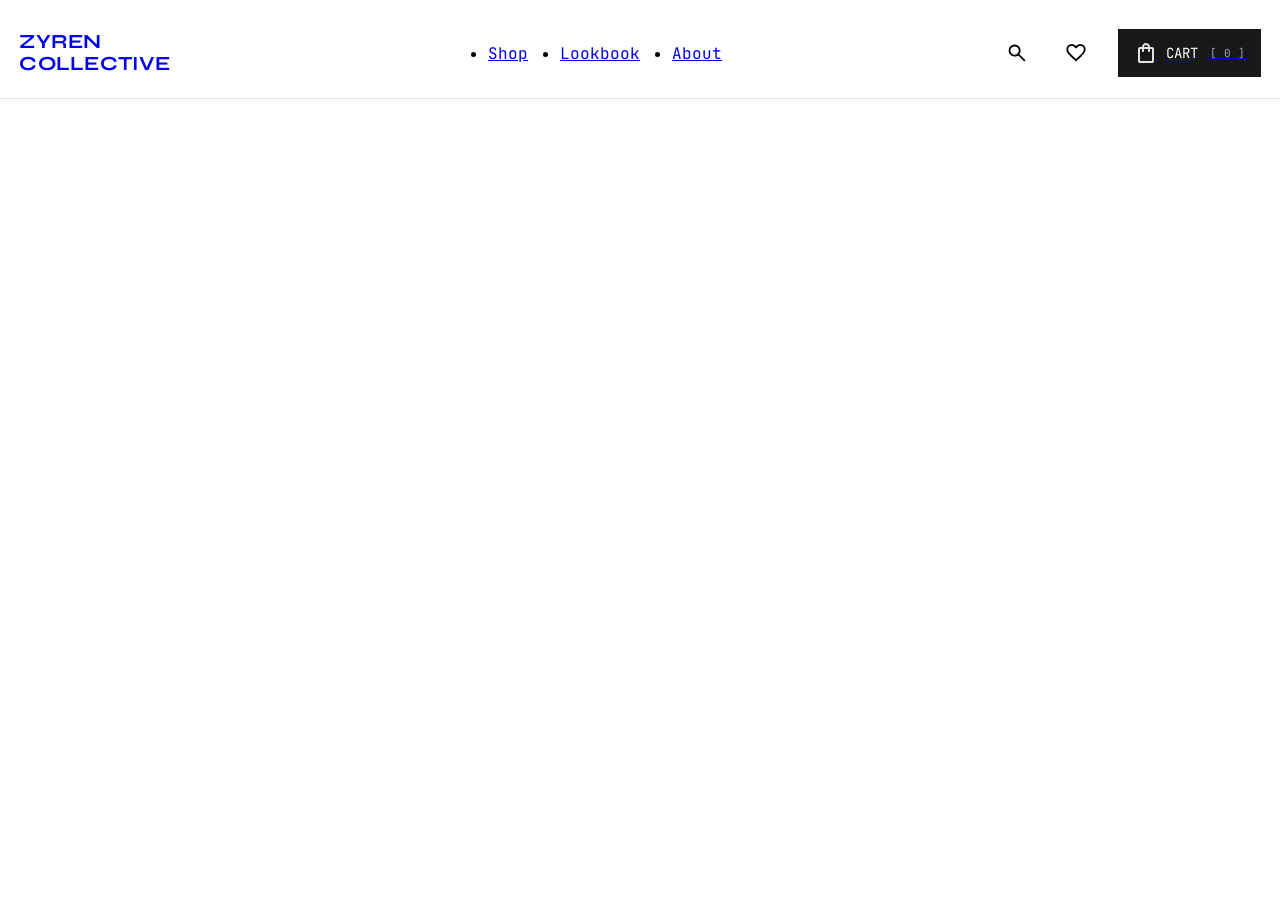
==== cart.html @ e60103a6 "refactor: reorganize JavaScript files" ====
<!DOCTYPE html>
<html lang="en">
<head>
    <meta charset="UTF-8">
    <meta name="viewport" content="width=device-width, initial-scale=1.0">
    <meta name="author" content="Timothy korea">
    <meta name="description" content="Auren Collective is a modern fashion and lifestyle brand blending refined style with contemporary tech essentials. Discover curated pieces designed for everyday elegance.">

    <title>Zyren Collective | Modern Fashion & Accessories</title>

    <!--my favicon -->
    <link rel="icon" href="assets/images/auren-collective-favicon.png" type="image/png">

    <!-- my fonts -->
    <link rel="preconnect" href="https://fonts.googleapis.com">
    <link rel="preconnect" href="https://fonts.gstatic.com" crossorigin>
    <link href="https://fonts.googleapis.com/css2?family=DM+Sans:ital,opsz,wght@0,9..40,100..1000;1,9..40,100..1000&family=JetBrains+Mono:ital,wght@0,100..800;1,100..800&family=Syne:wght@400..800&display=swap" rel="stylesheet">

    <!-- css -->
    <link rel="stylesheet" href="css/base.css">
    <link rel="stylesheet" href="css/components.css">
    <link rel="stylesheet" href="css/layout.css">
    <link rel="stylesheet" href="css/pages.css">
    <link rel="stylesheet" href="css/animations.css">
    <link rel="stylesheet" href="css/media.css">

    <!-- script -->
    <script type="module" defer src="reusable-components/cart.js"></script>
</head>

<body>
    <header class="header-section">
        <div class="header-section__container">
            <div class="header-section__brand">
                <a href="index.html">
                    <span class="header-section__brand-link">Zyren</span>
                    <span class="header-section__brand-link-full">Zyren <br>Collective</span>
                </a>
            </div>

            <div class="header-section__primary-nav">
                <nav class="header-section__nav-links" aria-label="header primary navigation">
                    <ul class="header-section__nav-list">
                        <li class="header-section__nav-item">
                            <a class="header-section__nav-link" href="shop.html">Shop</a>
                        </li>
                        
                        <li class="header-section__nav-item">
                            <a class="header-section__nav-link" href="look-book.html">Lookbook</a>
                        </li>

                        <li class="header-section__nav-item">
                            <a class="header-section__nav-link" href="about.html">About</a>
                        </li>
                    </ul>
                </nav>
            </div>

            <div class="header-section__secondary-nav">
                <div class="header-section__nav-search">
                    <button class="header-section__search-icon js-search-icon" type="button" aria-label="open search">
                      <svg xmlns="http://www.w3.org/2000/svg" height="24px" viewBox="0 -960 960 960" width="24px" fill="currentColor" aria-hidden="true" cursor="pointer"><path d="M765-144 526-383q-30 22-65.79 34.5-35.79 12.5-76.18 12.5Q284-336 214-406t-70-170q0-100 70-170t170-70q100 0 170 70t70 170.03q0 40.39-12.5 76.18Q599-464 577-434l239 239-51 51ZM384-408q70 0 119-49t49-119q0-70-49-119t-119-49q-70 0-119 49t-49 119q0 70 49 119t119 49Z"/></svg>
                      <span class="header-section__tooltip">Search</span>
                    </button>
                </div>

                <a class="header-section__wishlist-link" href="wishlist.html" aria-label="view wishlist">
                    <svg xmlns="http://www.w3.org/2000/svg" aria-hidden="true" height="24px" viewBox="0 -960 960 960" width="24px" fill="currentColor"><path d="m480-144-50-45q-100-89-165-152.5t-102.5-113Q125-504 110.5-545T96-629q0-89 61-150t150-61q49 0 95 21t78 59q32-38 78-59t95-21q89 0 150 61t61 150q0 43-14 83t-51.5 89q-37.5 49-103 113.5T528-187l-48 43Zm0-97q93-83 153-141.5t95.5-102Q764-528 778-562t14-67q0-59-40-99t-99-40q-35 0-65.5 14.5T535-713l-35 41h-40l-35-41q-22-26-53.5-40.5T307-768q-59 0-99 40t-40 99q0 33 13 65.5t47.5 75.5q34.5 43 95 102T480-241Zm0-264Z"/></svg>
                    <span class="header-section__tooltip">Wishlist</span>
                </a>

                <a class="header-section__cart-link" href="cart.html" aria-label="view cart">
                    <svg xmlns="http://www.w3.org/2000/svg" aria-hidden="true" height="24px" viewBox="0 -960 960 960" width="24px" fill="#e3e3e3"><path d="M240-80q-33 0-56.5-23.5T160-160v-480q0-33 23.5-56.5T240-720h80q0-66 47-113t113-47q66 0 113 47t47 113h80q33 0 56.5 23.5T800-640v480q0 33-23.5 56.5T720-80H240Zm0-80h480v-480h-80v80q0 17-11.5 28.5T600-520q-17 0-28.5-11.5T560-560v-80H400v80q0 17-11.5 28.5T360-520q-17 0-28.5-11.5T320-560v-80h-80v480Zm160-560h160q0-33-23.5-56.5T480-800q-33 0-56.5 23.5T400-720ZM240-160v-480 480Z"/></svg>
                    <span class="header-section__cart-text">Cart</span>
                    <span class="header-section__cart-count">0</span>
                    <span class="header-section__tooltip">Cart</span>
                </a>

                <button class="header-section__menu-toggle js-mobile-menu-toggle" type="button" aria-label="open menu">
                    <svg xmlns="http://www.w3.org/2000/svg" aria-hidden="true" height="24px" viewBox="0 -960 960 960" width="24px" fill="currentColor" cursor="pointer"><path d="M120-680v-80h720v80H120Zm0 480v-80h720v80H120Zm0-240v-80h720v80H120Z"/></svg>
                </button>
            </div>
        </div>
    </header>

    <nav class="mobile-menu js-mobile-menu" aria-label="mobile navigation">
        <div class="mobile-menu__header">
            <div class="mobile-menu__top-row">
                <a href="index.html">
                    <span class="mobile-menu__brand-link">Zyren</span>
                    <span class="mobile-menu__brand-link-full">Zyren <br>Collective</span>
                </a>
                <button class="mobile-menu__close-menu js-mobile-close-menu" type="button" aria-label="close menu">
                    <svg xmlns="http://www.w3.org/2000/svg" aria-hidden="true" height="24px" viewBox="0 -960 960 960" width="24px" cursor="pointer" fill="currentColor"><path d="m256-200-56-56 224-224-224-224 56-56 224 224 224-224 56 56-224 224 224 224-56 56-224-224-224 224Z"/></svg>
                </button>
            </div>
        </div>

        <ul class="mobile-menu__primary-list">
            <li class="mobile-menu__item">
                <a class="mobile-menu__link" href="shop.html">Shop</a>
            </li>

            <li class="mobile-menu__item">
                <a class="mobile-menu__link" href="about.html">About</a>
            </li>

            <li class="mobile-menu__item">
                <a class="mobile-menu__link" href="contact.html">Contact</a>
            </li>

            <li class="mobile-menu__item">
                <a class="mobile-menu__link" href="look-book.html">Lookbook</a>
            </li>
        </ul>


        <div class="mobile-menu__secondary-group">
            <ul class="mobile-menu__secondary-list">
                <li class="mobile-menu__secondary-item">
                    <a class="mobile-menu__support" href="faq.html">
                        <span>Help / FAQ</span>
                        <svg xmlns="http://www.w3.org/2000/svg" aria-hidden="true" height="16px" viewBox="0 -960 960 960" width="16px" fill="#000"><path d="M513.5-254.5Q528-269 528-290t-14.5-35.5Q499-340 478-340t-35.5 14.5Q428-311 428-290t14.5 35.5Q457-240 478-240t35.5-14.5ZM442-394h74q0-33 7.5-52t42.5-52q26-26 41-49.5t15-56.5q0-56-41-86t-97-30q-57 0-92.5 30T342-618l66 26q5-18 22.5-39t53.5-21q32 0 48 17.5t16 38.5q0 20-12 37.5T506-526q-44 39-54 59t-10 73Zm38 314q-83 0-156-31.5T197-197q-54-54-85.5-127T80-480q0-83 31.5-156T197-763q54-54 127-85.5T480-880q83 0 156 31.5T763-763q54 54 85.5 127T880-480q0 83-31.5 156T763-197q-54 54-127 85.5T480-80Zm0-80q134 0 227-93t93-227q0-134-93-227t-227-93q-134 0-227 93t-93 227q0 134 93 227t227 93Zm0-320Z"/></svg>
                    </a>
                </li>
                
                <li class="mobile-menu__secondary-item">
                    <a class="mobile-menu__order-track" href="track-order.html">
                        <span>Track Order</span>
                        <svg xmlns="http://www.w3.org/2000/svg" aria-hidden="true" height="16px" viewBox="0 -960 960 960" width="16px" fill="#000"><path d="M536.5-503.5Q560-527 560-560t-23.5-56.5Q513-640 480-640t-56.5 23.5Q400-593 400-560t23.5 56.5Q447-480 480-480t56.5-23.5ZM480-186q122-112 181-203.5T720-552q0-109-69.5-178.5T480-800q-101 0-170.5 69.5T240-552q0 71 59 162.5T480-186Zm0 106Q319-217 239.5-334.5T160-552q0-150 96.5-239T480-880q127 0 223.5 89T800-552q0 100-79.5 217.5T480-80Zm0-480Z"/></svg>
                    </a>
                </li>

                 <li class="mobile-menu__secondary-item">
                    <a class="mobile-menu__wishlist" href="wishlist.html">
                        <span>wishlist</span>
                        <svg xmlns="http://www.w3.org/2000/svg" aria-hidden="true" height="16px" viewBox="0 -960 960 960" width="16px" fill="#000"><path d="m480-120-58-52q-101-91-167-157T150-447.5Q111-500 95.5-544T80-634q0-94 63-157t157-63q52 0 99 22t81 62q34-40 81-62t99-22q94 0 157 63t63 157q0 46-15.5 90T810-447.5Q771-395 705-329T538-172l-58 52Zm0-108q96-86 158-147.5t98-107q36-45.5 50-81t14-70.5q0-60-40-100t-100-40q-47 0-87 26.5T518-680h-76q-15-41-55-67.5T300-774q-60 0-100 40t-40 100q0 35 14 70.5t50 81q36 45.5 98 107T480-228Zm0-273Z"/></svg>
                    </a>
                </li>
            </ul>

            <div class="mobile-menu__cta">
                <p class="mobile-menu__cta-label">Work with Zyren</p>
                <a class="mobile-menu__cta-link-wrapper" href="https://mail.google.com/mail/?view=cm&fs=1&to=studio@auren.clothing&su=Work%20with%20Auren&body=Hello%20Auren%20Studio," target="_blank">
                    <span class="mobile-menu__cta-link">studio@zyren.clothing</span>
                </a>
            </div>
        </div>
    </nav>


    <div class="search-overlay js-search-overlay">
        <div class="search-overlay__header">
            <h2 class="search-overlay__title">SEARCH THE COLLECTION</h2>
            <button type="button" class="search-overlay__close js-overlay-close" aria-label="close search">
                <svg xmlns="http://www.w3.org/2000/svg" height="24px" viewBox="0 -960 960 960" width="24px" aria-hidden="true" cursor="pointer" fill="currentColor"><path d="m256-200-56-56 224-224-224-224 56-56 224 224 224-224 56 56-224 224 224 224-56 56-224-224-224 224Z"/></svg>
            </button>
        </div>

        <div class="search-overlay__content">
            <div class="search-overlay__search-group">
                <div class="search-overlay__field">
                    <label class="search-overlay__sr-only" for="search-products">search products</label>
                    <input class="search-overlay__input" placeholder="Search products..." id="search-products">
                    <svg xmlns="http://www.w3.org/2000/svg" height="24px" viewBox="0 -960 960 960" aria-hidden="true" width="24px" fill="currentColor" cursor="pointer"><path d="M765-144 526-383q-30 22-65.79 34.5-35.79 12.5-76.18 12.5Q284-336 214-406t-70-170q0-100 70-170t170-70q100 0 170 70t70 170.03q0 40.39-12.5 76.18Q599-464 577-434l239 239-51 51ZM384-408q70 0 119-49t49-119q0-70-49-119t-119-49q-70 0-119 49t-49 119q0 70 49 119t119 49Z"/></svg>
                </div>

                <nav class="search-overlay__suggestions" aria-label="trending search suggestions">
                    <h3 class="search-overlay__suggestions-label">TRENDING SEARCHES</h3>
                    <div class="search-overlay__suggestions-lists">
                        <a class="search-overlay__suggestions-link" href="#">Oversized blazer</a>
                        <a class="search-overlay__suggestions-link" href="category/men.html">Tailored trousers</a>
                        <a class="search-overlay__suggestions-link" href="category/women.html">Cropped jacket</a>
                        <a class="search-overlay__suggestions-link" href="category/accessories.html">Wool coat</a>
                        <a class="search-overlay__suggestions-link" href="category/accessories.html">Linen shirt</a>
                        <a class="search-overlay__suggestions-link" href="category/accessories.html">Minimal sneakers</a>
                    </div>
                </nav>

                <nav class="search-overlay__categories" aria-label="categories suggestions">
                    <h2 class="search-overlay__categories-label">QUICK CATEGORIES</h2>

                    <ul class="search-overlay__categories-lists">
                        <li class="search-overlay__categories-item">
                            <a class="search-overlay__categories-link" href="category/men.html">
                                <span>Men</span>
                                <svg xmlns="http://www.w3.org/2000/svg" height="16px" viewBox="0 -960 960 960" width="16px" aria-hidden="true" fill="#000"><path d="M647-440H160v-80h487L423-744l57-56 320 320-320 320-57-56 224-224Z"/></svg>
                            </a>
                        </li>
                        
                        <li class="search-overlay__categories-item">
                            <a class="search-overlay__categories-link" href="category/men.html">
                                <span>Women</span>
                                <svg xmlns="http://www.w3.org/2000/svg" height="16px" viewBox="0 -960 960 960" width="16px" aria-hidden="true" fill="#000"><path d="M647-440H160v-80h487L423-744l57-56 320 320-320 320-57-56 224-224Z"/></svg>
                            </a>
                        </li>

                        <li class="search-overlay__categories-item">
                            <a class="search-overlay__categories-link" href="category/men.html">
                                <span>Accessories</span>
                                <svg xmlns="http://www.w3.org/2000/svg" height="16px" viewBox="0 -960 960 960" width="16px" aria-hidden="true" fill="#000"><path d="M647-440H160v-80h487L423-744l57-56 320 320-320 320-57-56 224-224Z"/></svg>
                            </a>
                        </li>
                    </ul>
                </nav>
            </div>

            <div class="search-overlay__image-wrapper">
                <img class="search-overlay__image" alt="a jacket product image" src="assets/images/bag-img.png">
            </div>
        </div>
    </div>

</body>
---- css/components.css ----
.header-section{
  border-bottom:1px solid rgba(0, 0, 0, 0.1);
}

.header-section__brand-link,
.mobile-menu__brand-link{
  font-family:"Syne", sans-serif;
  text-transform:uppercase;
  font-size:20px;
  font-weight:700;
  letter-spacing:0.02rem;
  line-height:1.1;
}

.header-section__primary-nav,
.header-section__wishlist-link,
.header-section__cart-text,
.header-section__brand-link-full,
.mobile-menu__brand-link-full{
  display:none;
}

.header-section__search-icon{
  position:relative;
  display:flex;
  align-items:center;
  justify-content:center;
  padding:0.0625em 0.375em;
  border:none;
  background:inherit;
  color:#000;
}

.header-section__cart-link{
  display:flex;
  align-items:center;
  justify-content:center;
  position:relative;
  background-color:rgb(24, 24, 27);
  padding:.6em 1em;
  transition:background-color 0.2s ease;
}

.header-section__cart-count{
  font-family:"JetBrains Mono", monospace;
  color: #9ca3af;
  white-space:nowrap;
  font-size:11px;
  margin-left:0.25rem;
}

.header-section__cart-count::before{
  content:"[ ";
}

.header-section__cart-count::after{
  content:" ]";
}

.header-section__menu-toggle,
.mobile-menu__close-menu{
  display:flex;
  padding:0.5em;
  justify-content:center;
  align-items:center;
  background:inherit;
  color:#000;
  border:none;
  touch-action:manipulation;
}

.header-section__tooltip{
  display:none;
}

.mobile-menu__header{
  border-bottom:1px solid rgba(0, 0, 0, 0.1);
}

.mobile-menu__link{
  padding:.75em 1.2em;
  cursor:pointer;
  -webkit-tap-highlight-color: transparent;
}

.mobile-menu__link:hover{
  background-color:rgba(0,0,0,0.04);
  border-radius:2px;
}

.mobile-menu__link{
  display:block;
  width:100%;
  font-size:clamp(1.1rem, 1.3vw, 1.25rem);
  font-family: "Syne", sans-serif;
  font-weight:400;
}

.mobile-menu__support,
.mobile-menu__order-track,
.mobile-menu__wishlist{
  font-size:11px;
  width:100%;
  font-family:"JetBrains Mono", monospace;
  text-transform: uppercase;
  padding:1.2em 1.92em;
  display:flex;
  justify-content:space-between;
  align-items:center;
}

.mobile-menu__support:hover,
.mobile-menu__order-track:hover,
.mobile-menu__wishlist:hover{
  background-color:rgba(0,0,0,0.04);
  border-radius:2px;
}

.mobile-menu__cta-label{
  color:#9ca3af;
  margin:0 0 0.3em 0;
  font-family:"JetBrains Mono", monospace;
  font-size:0.6rem;
  text-transform:uppercase;
}

.mobile-menu__cta-link{
  font-size:0.75rem;
  font-family:"JetBrains Mono", monospace;
}

.menu-overlay{
  position:fixed;
  inset:0;
  background-color:rgba(84, 84, 84, 0.5);
  backdrop-filter:blur(10px);
  -webkit-backdrop-filter: blur(12px);
  opacity:0;
  pointer-events:none;
  transition:opacity 0.3s ease;
  z-index:900;
}

.menu-overlay.is-active{
  opacity:1;
  pointer-events:auto;
}

.header-section__nav-item{
  position:relative;
  font-family:"JetBrains Mono", monospace;
  text-decoration:none;
}

.header-section__nav-item::after{
  content:"";
  position:absolute;
  width:100%;
  left:0;
  height:1px;
  background:#A8A9AD;
  bottom:-5px;
  transform:scaleX(0);
  transition:transform 0.25s ease;
  transform-origin:left;
}

.header-section__nav-item:hover::after{
  transform:scaleX(1);
}

.search-overlay__sr-only,
.sr-only{
  position:absolute;
  margin:-1px;
  width:1px;
  height:1px;
  clip:rect(0,0,0,0);
  padding:0;
  overflow:hidden;
  border:0;
}

.search-overlay__title{
  font-size:0.8rem;
  letter-spacing:0.14rem;
  opacity:0.7;
  margin:0;
}

.search-overlay__close{
  display:flex;
  justify-content:flex-end;
  color:#000;
  align-items:center;
  background:inherit;
  border:none;
  font-size:0.7rem;
  padding-right:0;
}

.search-overlay__input{
  font-family:"DM Sans", sans-serif;
  background:transparent;
  font-size:1rem;
  width:100%;
  border:none;
  outline:none;
  caret-color:#2b2b2b;
}

.search-overlay__input::placeholder{
  font-size:1.1rem;
  opacity:0.55;
}

.search-overlay__suggestions-label,
.search-overlay__categories-label{
  font-size:0.75rem;
  font-weight:600;
  letter-spacing:0.06rem;
  margin:0;
}

.search-overlay__suggestions-link{
  font-size:1rem;
  font-weight:400;
  border:1px solid rgba(24, 24, 27, 0.12);
  background-color:#fff;
  padding:.5em 1em;
}

.search-overlay__categories-link{
  font-size:1rem;
  font-weight:300;
  opacity:0.75;
}

.search-overlay__categories-item{
  border-bottom:1px solid #A8A9AD;
}

.search-overlay__categories-item:last-child{
  border-bottom:none;
}

.hero-section__season-tag,
.hero-section__season-tag-volume,
.hero-section__intent-label,
.best-sellers__pieces-num,
.best-sellers__sortings-title,
.product-card__seasonal-tag,
.promotional-section__archive-text,
.footer-section__est-info,
.product-sortings__title{
  text-transform:uppercase;
  position:relative;
  margin:0;
  color: #9ca3af;
  letter-spacing:0.2em;
  white-space:nowrap;
  font-size:0.69rem;
  font-family:"JetBrains Mono", monospace;
}

.hero-section__season-tag::after{
  position:absolute;
  top:50%;
  content:"";
  transform:translateY(-50%);
  margin-left:2px;
  width:10px;
  height:0.5px;
  background-color:rgba(0, 0, 0, 0.1);
}

.hero-section__title{
  position:relative;
  margin-top:.5em;
  margin-bottom:0px;
  text-transform:uppercase;
  font-size: clamp(3rem, 6vw, 5.5rem);
  line-height: 1.05;
  font-weight:500;
  color:rgb(24, 24, 27);
}

.hero-section__mid-dot{
  color:rgb(160, 25, 55);
}

.hero-section__label-text{
  font-size:1rem;
  line-height:1.6;
  color:rgb(24, 24, 27);
  max-width:480px;
}

.hero-section__primary-cta,
.hero-section__secondary-cta,
.wishlist__shop-btn{
  width:fit-content;
  font-size:0.75rem;
  letter-spacing:0.2em;
  text-transform:uppercase;
  padding:1.05em 1.4em;
  border:none;
  background-color:rgb(24, 24, 27);
  color:#fff;
  cursor:pointer;
}

.hero-section__secondary-cta{
  background-color:transparent;
  border:1px solid rgb(24, 24, 27);
  color:rgb(24, 24, 27);
}

.hero-section__img{
  width:100%;
  height:70vh;
  object-fit:cover;
}

.hero-section__img-type{
  font-family:"JetBrains Mono", monospace;
  color:rgb(160, 25, 55);
  font-size:10px;
  font-weight:500;
  text-transform:uppercase;
  letter-spacing:0.13em;
}

.hero-section__img-text{
  font-size:18px;
  font-weight:600;
  margin:0;
  line-height:1.2;
}

.hero-section__img-season-tag,
.hero-section__img-price{
  font-size:12px;
  font-weight:400;
  Letter-spacing:0.02em;
  font-family:"JetBrains Mono", monospace;
  color:rgb(156, 163, 175);
}

.marquee-label{
  font-size:0.85rem;
  font-family:"Syne", sans-serif;
  font-weight:600;
  margin:0;
  letter-spacing:0.13em;
}

.marquee-icon{
  font-size:26px;
  color:rgb(160, 25, 55);
}

.categories__title,
.best-sellers__title,
.editorial-section__title,
.promotional-section__title,
.testimonials-section__title,
.wishlist__title,
.faq__title{
  margin:0;
  font-size: clamp(2rem, 4vw, 3.5rem);
  line-height:1.1;
  font-weight:500;
  letter-spacing:0.03em;
  max-width:420px;
}

.categories__link{
  font-size:0.7rem;
  font-weight:400;
  text-transform:uppercase;
  line-height:1.4;
  letter-spacing:0.08em;
}

.categories__link:hover{
  border-bottom:1px solid rgba(0, 0, 0, 0.1);
}

.categories__link-arrow{
  margin-top:-2px;
}

.categories__img-wrapper{
  position:relative;
  width:100%;
  aspect-ratio:3 / 3;
  overflow:hidden;
}

.categories__img{
  width:100%;
  height:100%;
  object-fit:cover;
}

.categories__label{
  font-size:clamp(1.1rem, 2vw, 1.75rem);
  font-weight:500;
  letter-spacing:-0.02em;
  line-height:1.1;
} 

.best-sellers{
  background-color:rgb(244, 244, 245);
}

.best-sellers__selected-text,
.product-sortings__selected-text{
  color:rgb(24, 24, 27);
  font-size:0.875rem;
  font-weight:500;
}

.best-sellers__label,
.product-sortings__label{
  border:none;
  background:inherit;
  cursor:pointer;
  border-bottom:1px solid rgba(0, 0, 0, 0.1);
}

.best-sellers__row{
  border-bottom:1px solid rgba(0, 0, 0, 0.1);
  border-top:1px solid rgba(0, 0, 0, 0.1);
}

.best-sellers__sortings-list-btn,
.product-sortings__list-btn{
  background:none;
  border:none;
  transition:transform 0.2s ease;
  font-size: 0.8rem;
  color:rgb(24, 24, 27);
  cursor:pointer;
}

.best-sellers__sortings-list-btn.active,
.product-sortings__list-btn.active{
  background-color:rgb(160, 25, 55);
  color:#fff;
}

.product-card__seasonal-tag{
  font-size:0.53rem;
}

.product-card__title{
  font-size:1.1rem;
  font-weight:500;
  line-height:1.3;
  margin:0;
  white-space:nowrap;
  overflow:hidden;
  text-overflow:ellipsis;
}

.product-card__rating{
  font-size:0.8rem;
  font-weight:500;
}

.product-card__colors{
  font-size:.7rem;
  opacity:0.6;
  text-transform:none;
  font-weight:400;
  letter-spacing:0.033em;
  margin:0;
  display:inline;
  border:1px solid rgba(0, 0, 0, 0.1);
  padding:.3em .5em;
}

.product-card__price{
  font-size:0.9rem;
  font-weight:500;
  line-height:1.2;
}

.product-card__cart-btn-icon{
  margin-top:.2rem;
}

.product-card__cart-btn-text{
  font-size:0.8rem;
}

.editorial-section__title-accent{
  color:rgb(160, 25, 55);
}

.editorial-section__supporting-text,
.promotional-section__text{
  font-size:0.95rem;
  font-weight:300;
  max-width:45ch;
  margin:0;
  line-height:1.6;
  opacity:0.9;
}

.editorial-section__brand-stats-num{
  margin:0;
  font-weight:600;
  font-size:1.5rem;
}

.editorial-section__brand-stats-label{
  font-size:0.65rem;
  text-transform:uppercase;
  letter-spacing:0.12em;
  font-weight:300;
  opacity:0.73;
}

.promotional-section__title,
.promotional-section__text,
.promotional-section__subscription-info{
  color:#fff;
}

.promotional-section__input{
  border:none;
  display:block;
  border-bottom:0.5px solid #3e3e3e;
  font-size:1rem;
  background:inherit;
  outline:none;
  color:#fff;
}

.promotional-section__input::placeholder{
  color:#fff;
  opacity:0.5;
}

.promotional-section__subscription-info{
  font-size:.72rem;
  margin-top:1rem;
  margin-bottom:0;
  color:#fff;
  line-height:1.5;
  letter-spacing: 0.03em;
  opacity:0.5;
}

.promotional-section__subscribe-btn{
  text-transform:uppercase;
  color:rgb(24, 24, 27);
  font-size:0.78rem;
  border:none;
  background-color:#fff;
  cursor:pointer;
  transition:background-color 0.2s ease;
  letter-spacing:0.1em;
}

.testimonials-section__content{
  border-top:1px solid rgba(0, 0, 0, 0.1);
  padding-top:1.38em;
}

.testimonials-section__text{
  font-size:0.98rem;
  line-height:1.5;
  margin:0;
  font-weight:400;
}

.testimonials-section__author{
  font-size:0.78rem;
  color:#9ca3af;
  letter-spacing:0.02em;
}

.footer-section__logo-text{
  color:#fff;
  margin:0;
  font-weight:700;
  font-size:39.7vw;
  line-height:0.8;
  transform:translateY(12%);
  white-space:nowrap;
  letter-spacing:.013em;
}

.footer-section__text{
  font-size:0.95rem;
  font-weight:500;
  max-width:45ch;
  margin:0;
  line-height:1.4;
}

.footer-section__nav-title,
.footer-section__contact-title{
  font-size:0.79rem;
  font-weight:600;
  letter-spacing: 0.1em;
  color:#9ca3af;
}

.footer-section__nav-link,
.footer-section__contact-link{
  font-size:0.95rem;
  font-weight:400;
  transition:color 0.2s ease;
}

.footer-section__contact-text{
  font-size:0.875rem;
  line-height:1.6;
  max-width: 32ch;
  margin:0;
}

.footer-section__copyright,
.footer-section__policy,
.footer-section__terms{
  font-size:0.8rem;
  color:#9ca3af;
}

.shop-filters__text{
  font-size:1.13rem;
  font-weight:600;
  letter-spacing:0.02em;
}

.shop-filters__close-btn{
  border:none;
  background:inherit;
}

.shop-filters__section-title{
  font-size:1rem;
  text-transform:uppercase;
  letter-spacing:0.04em;
}

.cb__rect{
  fill:#F5F7FB;          
  stroke:#c9d2e0;     
  stroke-width:1.5;
}

.cb__check{
  fill:none;
  stroke:transparent;  
  stroke-width:1.5;
  stroke-linecap:round;
  stroke-linejoin:round;
}

.shop-filters__input:checked + .cb__svg .cb__rect{
  fill:rgb(28, 28, 30);     
  stroke:rgb(28, 28, 30);
}

.shop-filters__input:checked + .cb__svg .cb__check{
  stroke:#ffffff;
}

.shop-products__filter-btn{
  cursor:pointer;
}

.shop-products__filter-text{
  font-size:0.8rem;
  font-weight:500;
  line-height:1;
  letter-spacing:0.02em;
  color:rgb(24, 24, 27);
}

.about__hero-text{
  font-size:2.55rem;
  line-height:1.1;
  letter-spacing: -0.03em;
  font-weight: 500;
  text-align:center;
}

.about__accent{
  color:rgb(160, 25, 55);
}

.about__section-title{
  font-size:2rem;
  line-height: 1.2;
  font-weight: 500;
  letter-spacing: -0.02em;
}

.about__subtitle{
  font-size:1.5rem;
  line-height: 1.2;
  letter-spacing: -0.02em;
}

.about__story-text,
.about__decision-text,
.about__belief-text,
.about__founder-text{
  font-size: 1rem;      
  line-height: 1.75;
  font-weight: 400;
  letter-spacing: 0;
  max-width:65ch;
}

.about__belief{
  background-color:rgb(244, 244, 245);
}

.about__founder-signature{
  display:block;
  font-family: "Allura", cursive;
  font-size: 2.5rem;
  font-weight: 400;
  line-height:1;
}

.about__founder-closing{
  font-size:0.75rem;
  letter-spacing:0.08em;
  text-transform:uppercase;
}

.lookbook__title{
  font-size:.75rem;
  font-weight:500;
  letter-spacing: 0.25em;
}

.lookbook__subtitle{
  font-size:2rem;
  font-weight:400;
  line-height: 0.95;
}

.lookbook__text{
  font-size:1rem;
  max-width:38ch;
  line-height:1.5;
}

.wishlist,
.faq{
  background-color:rgb(244, 244, 245);
}

.wishlist__item-count{
  font-family:"JetBrains Mono", monospace;
  text-transform:uppercase;
  font-size:0.75rem;
  color:rgb(156, 163, 175);
}

.wishlist__empty-state-heading{
  font-size:1.75rem;
  font-weight:500;
  line-height:1.1;
  letter-spacing:-0.03em;
  text-align:center;
}

.wishlist__supporting-text{
  font-size:0.93rem;
  line-height:1.5;
  text-align:center;
}

.faq__btn{
  font-size: 0.75rem;
  font-weight: 400;
  line-height: 1.6;
  letter-spacing: 0.03em;
  border:none;
  color:rgba(24, 24, 27, 0.7);
  background:none;
  transition:
  color 0.2s ease-in-out, 
  background-color 0.2s ease-in-out;
}

.faq__btn.active::after{
  content:"";
  width:100%;
  height:0.5px;
  background-color:#000;
  position:absolute;
  bottom:-3px;
  left:0px;
}

.faq__btn.active{
  color:rgba(24, 24, 27);
}

.faq__accordion-item{
  border-top:1px solid rgba(0, 0, 0, 0.1);
  border-bottom:1px solid rgba(0, 0, 0, 0.1);
  padding-top:1.2em;
  padding-bottom:1.2em;
}

.faq__clickable-header{
  display:flex;
  align-items:center;
  gap:0.7rem;
  font-size: 1rem;
  font-weight: 500;
  line-height: 1.5;
  letter-spacing: 0.01em;
  list-style:none;
  border:none;
  background:none;
  text-align:start;
  color:rgba(24, 24, 27);
}

.faq__clickable-header::-webkit-details-marker{
  display:none;
}

.faq__clickable-header::before{
  content:"+";
  font-size:1.25rem;
  font-weight:300;
  color:rgba(24, 24, 27, 0.4);
}

.faq__accordion-item[aria-expanded="true"] .faq__clickable-header::before{
  content:"-";
  font-size:1.25rem;
  font-weight:300;
  color:rgb(160, 25, 55);
}

.faq__content{
  font-size: 0.9375rem;
  font-weight: 400;
  line-height: 1.75;
  letter-spacing: 0.015em;
  color:rgba(24, 24, 27);
}

.contact__title{
    font-size:2.8rem;
    font-weight:500;
    line-height:1;
    letter-spacing: -0.03em;
}

.contact__text{
  font-size: 1rem;
  line-height: 1.5;
  font-weight: 400;
  max-width: 40rem;
}

.contact__form-wrapper{
    border:1px solid rgb(24, 24, 27);
}

.contact__form-title{
  font-size: 1.3rem;
  font-weight: 500;
  line-height: 1.2;
  letter-spacing: -0.02em;
  background:white;
}

.contact__input-label{
  font-size: 1rem;
  font-weight: 500;
  line-height: 1.5;
  letter-spacing: 0.02em;
}

.contact__btn-wrapper{
  background-color:rgb(24, 24, 27);
  margin-bottom:0.75rem;
  border-radius:4px;
}

.contact__btn{
  background-color:rgb(24, 24, 27);
  color:#fff;
  border:none;
  font-size: 1rem;
  font-weight: 500;
  line-height: 1.5;
  letter-spacing: 0.01em;
  padding:.8em 0;
  border-radius:4px;
  width:100%;
}

.contact__response-hr{
  font-size: 0.875rem;
  font-weight: 400;
  line-height: 1.6;
  letter-spacing: 0;
  margin:0;
}

.contact__letter-fold-top{
  background-color:rgb(244, 244, 245);
  padding:4.5em 0em;
}

.contact__letter-title{
  position:relative;
  font-size:2rem;
  letter-spacing:0.18em;
  line-height:0.7;
  margin:0;
  text-align:center;
  text-transform:uppercase;
}

.contact__letter-accent{
  font-size:0.68rem;
  letter-spacing:0.2em;
}

.contact__letter-title::after{
  position:absolute;
  content:"";
  width:11%;
  height:0.8px;
  background-color:rgba(24, 24, 27);
  left:50%;
  transform:translateX(-50%);
  bottom:-23px;
}

.contact__letter-body,
.contact__letter-signature,
.contact__success{
  padding:2em 0em;
}

.contact__letter-intro,
.contact__letter-message,
.contact__letter-ending,
.contact__user-signature,
.contact__letter-username,
.contact__success-title,
.contact__success-text{
  margin:0;
}

.contact__letter-intro{
  font-size:1.125rem;
  font-weight:500;
  line-height:1.5;
  letter-spacing:0.02em
}

.contact__letter-message{
  font-size:1rem;
  font-weight:400;
  line-height:1.7;
  color: #444444;
  width:100%;
  max-width:100%;
  overflow-wrap:break-word;
}

.contact__letter-ending{
  font-size:1.1rem;
  font-weight: 400;
  line-height: 1.6;
  letter-spacing:0.01em;
  color: #5A5A5A;
}

.contact__letter-username{
  font-size: 1.125rem;
  font-weight: 500;
  line-height: 1.3;
  letter-spacing: 0.02em;
  color: #2A2A2A;
  text-transform:uppercase;
}

.contact__user-signature{
  font-family:Allura, cursive;
  font-size:2.5rem;
}

.contact__envelope-img{
  width:100%;
  height:100%;
  object-fit:cover;
}

.contact__success-title{
  font-size:2.5rem;
  font-weight:600;
  text-align:center;
  letter-spacing:-0.02em;
}

.contact__success-text{
  font-size:1rem;
  font-weight:400;
  text-align:center;
  color: #5A5A5A;
  line-height:1.6;
}

.contact__success-btn{
  background-color:rgb(24, 24, 27);
  color:#fff;
  border:none;
  font-size: 1rem;
  font-weight: 500;
  line-height: 1.5;
  letter-spacing: 0.01em;
  padding:1em 3em;
  border-radius:999px;
}

.contact__envelope-back{
  position:absolute;
  inset:0;
  z-index:1;
  border-radius:10px;
  background-color:#F3EBDF;
  border:1px solid rgba(24, 24, 27, 0.12);
} 

.contact__envelope-front{
  position:absolute;
  inset:0;
  background:#E8DAC8;
  clip-path:polygon(
    0 100%,
    0 30%,
    50% 55%,
    100% 30%,
    100% 100%
  );
  z-index:2;
}

.contact__envelope-flap{
  opacity:0;
  position:absolute;
  top:0;
  left:0;
  right:0;
  height:300px;
  clip-path:polygon(
    0 0,
    50% 45%,
    100% 0
  );
  background-color: #EEE2D1;
  border-radius:10px;
  z-index:3;
}

.error-msg-style{
  color:#DC2626;
}
---- css/layout.css ----
/* header */
body.menu-open{
    overflow:hidden;
}

.header-section{
    position:fixed;
    left:0;
    right:0;
    background-color:rgba(255, 255, 255, 0.9);
    height:90px;
    z-index:100;
    backdrop-filter: blur(12px);
}

.header-section__container{
    display:grid;
    grid-template-columns:auto 1fr auto;
    align-items:center;
    padding:0 1.2em;
    height:100%;
    max-width:1280px;
    margin:0 auto;
}

.header-section__cart-link,
.header-section__secondary-nav,
.hero-section__primary-cta,
.categories__link,
.shop-products__filter-btn{
    display:flex;
    align-items:center;
    gap:0.5rem;
}

.header-section__secondary-nav{
    gap:.5rem;
    justify-self:end;
}

.mobile-menu{
    display:flex;
    position:fixed;
    flex-direction:column;
    gap:1.9rem;
    top:0;
    height:100dvh;
    right:0;
    width:70vw;
    overflow-y: auto;
    max-width:380px;
    background-color:#fff;
    z-index:999;
    padding:1.2em 0;
    transform:translateX(100%);
    transition:transform 0.3s ease;
}

.mobile-menu.is-active{
    transform:translateX(0);
}

.mobile-menu__top-row{
    padding:0 1.2em;
    display:flex;
    align-items:center;
    justify-content:space-between;
    padding-bottom:1.2em;
}

.mobile-menu__primary-list,
.mobile-menu__secondary-list,
.contact__letter-signature{
    display:flex;
    flex-direction:column;
    gap:.3rem;
}

.mobile-menu__secondary-group{
    display:flex;
    flex-direction:column;
    gap:1.9rem;
    margin-top:auto;
    border-top:1px solid rgba(0, 0, 0, 0.1);
}

.mobile-menu__cta{
    padding:0 1.2em;
}

.search-overlay{
    visibility: hidden;
    opacity:0;
    pointer-events:none;
    position:fixed;
    inset:0;
    background:rgb(244, 244, 245);
    height:100vh;
    z-index:999;
    transform:translateY(-24px);
    transition:
    transform 0.65s cubic-bezier(0.22, 1, 0.36, 1), 
    opacity 0.45s ease;
}

.search-overlay.active{
    opacity:1;
    visibility: visible;
    transform:translateY(0);
    pointer-events:auto;
}

.search-overlay__search-group{
    display:flex;
    flex-direction:column;
    gap:3rem;
}

.search-overlay__field{
    position:relative;
    display:flex;
    align-items:center;
    padding:.9em 0;
    border-bottom:1px solid #A8A9AD;
}

.search-overlay__header{
    display:flex;
    align-items:center;
    justify-content:space-between;
    padding-inline:1em;
    height:44px;
    background-color:rgb(250, 245, 237);
}

.search-overlay__content{
    display:flex;
    flex-direction:column;
    gap:3.5rem;
    padding:0 1em;
    height:100%;
    padding-top:3em;
    overflow-y:auto;
}

.search-overlay__suggestions,
.search-overlay__categories,
.testimonials-section__content{
    display:flex;
    flex-direction:column;
    gap:1.25rem;
}

.search-overlay__suggestions-lists{
    display:flex;
    align-items:center;
    gap:.9em;
    flex-wrap:wrap;
}

.search-overlay__categories-lists{
    display:flex;
    flex-direction:column;
    gap:1.25rem;
}

.search-overlay__categories-link{
    width:100%;
    display:flex;
    align-items:center;
    justify-content:space-between;
    padding-bottom:.5em;
}

.search-overlay__image-wrapper,
.best-sellers__sortings-title,
.product-sortings__title,
.lookbook__content{
    display:none;
}

.hero-section,
.shop-dflex{
    position:relative;
    padding:110px 1.2em 0 1.2em;
    z-index:2;
    max-width:1280px;
    margin:0 auto;
}

.hero-section__content-wrapper{
    display:flex;
    flex-direction:column;
    gap:3.5rem;
}

.hero-section__season-tag-container,
.product-card__meta-row{
    display:flex;
    align-items:center;
    gap:1rem;
}

.hero-section__content,
.hero-section__btn-wrapper,
.categories__header,
.promotional-section__content{
    display:flex;
    flex-direction:column;
    gap:0.75rem;
}

.hero-section__btn-wrapper{
    gap:0.8rem;
}

.hero-section__img-wrapper{
    position:relative;
}

.hero-section__img-promotion{
    display:flex;
    position:absolute;
    bottom:-15px;
    left:-10px;
    width:280px;
    flex-direction:column;
    gap:.68rem;
    background-color:#fff;
    box-shadow:0 20px 50px rgba(0, 0, 0, 0.18);
    padding:1.5em;
}

.hero-section__img-label{
    display:flex;
    flex-direction:column;
    gap:.6rem;
    border-bottom:1px solid rgba(0, 0, 0, 0.1);
    padding-bottom:.7em;
}

.hero-section__img-row,
.product-card__info-wrapper{
    display:flex;
    justify-content:space-between;
}

.marquee-section{
    width:100%;
    max-width:1280px;
    margin:0 auto;
    margin-top:3em;
    padding:1em 1.2em;
    overflow:hidden;
    border-top:1px solid rgba(0, 0, 0, 0.1);
    border-bottom:1px solid rgba(0, 0, 0, 0.1);
}

.marquee-content,
.marquee-section{
    display:flex;
    align-items:center;
    white-space:nowrap;
}

.marquee-content{
    gap:1rem;
}

.marquee-track{
    display:flex;
    align-items:center;
    gap:1rem;
    animation:marquee-scroll 25s linear infinite;
}

@keyframes marquee-scroll {
  from{
    transform:translateX(0);
  }

  to{
    transform:translateX(-50%);
  }
}

#categories,
.best-sellers,
.editorial-section,
.promotional-section,
.testimonials-section,
.footer-section__dflex,
.footer-section__legal,
.footer-section,
.lookbook__header,
.lookbook__content-media,
.wishlist,
.faq,
.contact{
    max-width:1280px;
    margin:0 auto;
    padding:5em 1.2em;
    border-bottom:1px solid rgba(0, 0, 0, 0.1);
}

.categories__header{
    margin-bottom:2.9em;
}

.categories__img-grid{
    display:grid;
    gap:clamp(1.5rem, 3vw, 2.5rem);
}

.categories__img-wrapper{
    display:grid;
    place-items:center;
}

.categories__img-label{
    display:flex;
    justify-content:center;
    position:absolute;
    background-color:#fff;
    bottom:clamp(16px, 3vw, 32px);
    width:80%;
    padding:1.5em;
    transition:background-color 0.3s ease;
}

.best-sellers,
.best-sellers__row,
.testimonials-section__dflex{
    display:flex;
    flex-direction:column;
    gap:1.5rem;
}

.best-sellers__row{
    padding:1em 0;
    gap:.7rem;
}

.best-sellers__label,
.product-sortings__label{
    width:100%;
    display:flex;
    align-items:center;
    justify-content:space-between;
    padding:0;
    padding-bottom:.4em;
}

.best-sellers__sortings-lists.active,
.product-sortings__lists.active{
    display:flex;
}

.best-sellers__down-arrow,
.product-sortings__down-arrow,
.product-card__meta,
.product-card__wishlist-icon{
    display:flex;
    align-items:center;
}

.best-sellers__sortings-wrapper,
.product-sortings__wrapper{
    position:relative;
}

.best-sellers__sortings-lists,
.product-sortings__lists{
    position:absolute;
    display:none;
    flex-direction:column;
    width:100%;
    white-space:nowrap;
    top:40px;
    right:0;
    gap:.1rem;
    background:#fff;
    border:1px solid #000;
    z-index:50;
}

.best-sellers__sortings-list-btn,
.product-sortings__list-btn{
    width:100%;
    text-align:start;
    padding:.6em .5em;
}

.best-sellers__product-grid,
.shop-products__grid{
    display:grid;
    gap:2rem;
    grid-template-columns:repeat(auto-fit, minmax(250px, 1fr));
    padding-top:1em;
}

.product-card__container,
.editorial-section__content{
    display:flex;
    flex-direction:column;
    gap:1.2rem;
}

.product-card__img-wrapper{
    position:relative;
    aspect-ratio: 1 / 1;
    overflow:hidden;
}

.product-card__cart-btn{
    display:flex;
    align-items:center;
    justify-content:center;
    gap:.5rem;
    cursor:pointer;
    position:absolute;
    width:100%;
    left:0;
    right:0;
    bottom:0;
    height:48px;
    text-transform:uppercase;
    color:#fff;
    background-color:rgb(24, 24, 27);
    border:none;
}

.product-card__img{
    width:100%;
    height:100%;
    object-fit:cover;
    transition:transform 0.4s ease-in-out;
}

.product-card__info-wrapper{
    align-items:center;
}

.product-card__info{
    display:flex;
    flex-direction:column;
    gap:.45rem;
    max-width:12rem;
    min-width:0;
}

.product-card__meta{
    gap:.2rem;
}

.product-card__wishlist-add{
    position:absolute;
    display:flex;
    align-items:center;
    justify-content:center;
    right:14px;
    top:14px;
    border:none;
    touch-action:manipulation;
    padding:.69em .7em;
    color:rgb(24, 24, 27);
}

.editorial-section{
    border-bottom:none;
}

.editorial-section__dflex{
    display:flex;
    flex-direction:column;
    gap:3rem;
}

.editorial-section__brand-stats,
.contact__header{
    display:flex;
    flex-direction:column;
    gap:1.3rem;
}

.editorial-section__supporting-text{
    padding-bottom:1em;
}

.editorial-section__imgs{
   display:grid;
   grid-template-columns:1fr 1fr;
   gap:1rem;
}

.editorial-section__img-wrapper{
    aspect-ratio:4 / 6;
    overflow:hidden;
}

.editorial-section__img{
    width:100%;
    height:100%;
    object-fit:cover;
}

.editorial-section__img-wrapper:last-child{
    grid-column:1 / -1;
    transform:translateY(3.8rem);
}

.editorial-section__img-wrapper:nth-child(2){
    transform:translateY(2.5rem);
}

.promotional-section__dflex,
.testimonials-section,
.footer-section__content,
.footer-section__dflex,
.footer-section__nav-items,
.footer-section__legal,
.footer-section__navs,
.footer-section__nav-content,
.footer-section__contact{
    display:flex;
    flex-direction:column;
    gap:1.7rem;
}

.promotional-section{
    border-bottom:none;
    background-color:rgb(24, 24, 27);
    margin-top:2.9em;
}

.promotional-section__content{
    gap:.7rem;
}

.promotional-section__subscription-block{
    display:flex;
    flex-direction:column;
    gap:2em;
    border:0.5px solid #3e3e3e;
    padding:1.4em 1em;
}

.promotional-section__input{
    width:100%;
    padding:.8em 0;
}

.promotional-section__subscribe-btn{
    margin-top:1.5em;
    width:100%;
    display:flex;
    align-items:center;
    justify-content:center;
    height:48px;
}

.testimonials-section{
    gap:2.2rem;
    border-bottom:none;
}

.testimonials-section__content{
    gap:1.1rem;
}

.footer-section{
    padding:0;
    border:none;
}

.footer-section__logo-wrapper{
    overflow:hidden;
    background-color:rgb(24, 24, 27);
    width:100%;
    padding-top:15px;
}

.footer-section__dflex{
    padding-top:2em;
    padding-bottom:4em;
    gap:1.9rem;
}

.footer-section__navs{
    gap:2rem;
}

.footer-section__nav-dflex{
    display:grid;
    grid-template-columns:1fr 1fr;
    row-gap:2.5rem;
}

.footer-section__nav-content,
.footer-section__contact{
    gap:.9rem;
}

.footer-section__content{
    gap:.83rem;
}

.footer-section__social-links{
    display:flex;
    gap:1rem;
}

.footer-section__contact-link{
    border-bottom:0.5px solid rgba(0, 0, 0, 0.1);
    padding-bottom:.25em;
}

.footer-section__nav-title,
.footer-section__contact-title,
.footer-section__copyright,
.footer-section__policy,
.footer-section__terms{
    margin:0;
}

.footer-section__nav-items{
    gap:1rem;
}

.footer-section__legal{
    padding-top:1.5em;
    padding-bottom:2.5em;
}

.footer-section__legal{
    gap:.79rem;
}

.footer-section__legal-dflex{
    display:flex;
    align-items:center;
    gap:1.8rem;
}

.shop-dflex{
    padding-bottom:5em;
}

.shop-filters.is-active{
    transform:translateX(0);
    z-index:1000;
} 

.shop-filters{
    display:flex;
    flex-direction:column;
    gap:1.5rem;
    position:fixed;
    top:90px;
    left:0;
    height:calc(100dvh - 90px);
    width:60vw;
    max-width:300px;
    overflow-y: auto;
    background-color:#fff;
    padding:1.2em 1.2em;
    transform:translateX(-100%);
    transition:transform 0.3s ease;
    box-shadow:  0 4px 6px rgba(0, 0, 0, 0.05),
    0 12px 24px rgba(0, 0, 0, 0.10);
}

.shop-filters__text{
    margin:0;
}

.shop-filters__header,
.shop-products__row-dflex{
    display:flex;
    align-items:center;
    justify-content:space-between;
}

.shop-filters__section-title,
.shop-filters__options{
    margin:0;
}

.shop-filters__section,
.shop-filters__options{
    margin-top:0.875rem;
    display:flex;
    flex-direction:column;
    gap:0.75rem;
}

.shop-filters__options{
    gap:0.625rem;
}

.shop-filters__category-label,
.shop-filters__price-label,
.shop-filters__size-label,
.contact__success-btn{
    display:flex;
    align-items:center;
    gap:0.5rem;
}

.shop-filters__input{
    position:absolute;
    width:1px;
    height:1px;
    opacity:0;
}

.cb__svg{
    width:24px;
    height:24px;
    display:block;
}

.shop-title{
    margin:0;
}

.shop-products__row-dflex{
    margin-bottom:1.75em;
}

.shop-products__filter-btn{
    background-color:transparent;
    border:1px solid rgb(24, 24, 27);
    padding:.75em 1em;
    border-radius:12px;
}

.product-sortings__wrapper{
    margin-bottom:40px;
}

.about__hero-section,
.about__story,
.about__decision,
.about__founder-section,
.about__belief{
    position:relative;
    padding:0 1.2em;
    z-index:2;
}

.about-container{
    display:flex;
    flex-direction:column;
    gap:3rem;
    max-width:1280px;
    margin:0 auto;
}

.about__hero-section{
    padding:8.9em 1.2em 2em 1.2em;
    border-bottom:1px solid rgba(0, 0, 0, 0.1);
    margin-bottom:1rem;
}

.about__hero-text,
.about__section-title,
.about__subtitle{
    margin:0;
}

.about__story-intro,
.about__decision-intro,
.about__story-content,
.about__founder-section,
.lookbook__intro-text{
    display:flex;
    flex-direction:column;
    gap:1.5rem;
}

.about__story-content{
    gap:1.5rem;
}

.about__story-img-wrapper,
.about__decision-img-wrapper{
    margin-top:2em;
    width:100%;
    aspect-ratio:4 / 5;
}

.about__story-img,
.about__decision-img{
    width:100%;
    height:100%;
    object-fit:cover;
}

.about__subtitle{
    margin-bottom:0.75em;
}

.about__section-title{
    margin-bottom:0em;
}

.about__belief{
    padding-top:4em;
    padding-bottom:4em;
}

.belief-mb{
    margin-bottom:1.7em;
}

.about__belief-card + .about__belief-card{
    margin-top:2.9em;
}

.about__belief-card{
    border-top:1px solid rgba(0, 0, 0, 0.1);
    padding-top:2.5em;
}

.about__founder-section{
    margin-bottom:5.5em;
}

.about__founder-img-wrapper,
.lookbook__img-wrapper{
    width:100%;
    aspect-ratio:4/5;
}

.about__founder-img,
.lookbook__img{
    width:100%;
    height:100%;
    object-fit:cover;
}

.about__founder-title{
    margin-bottom:2rem;
}

.about__story-text,
.about__decision-text,
.about__belief-text,
.about__founder-text{
    margin-top:0;
    margin-bottom:0;
}

.about__founder-signature{
    margin-bottom:.32em;
}

.about__founder-text{
    margin-bottom:1.2em;
}

.lookbook__header{
    border:none;
    padding-bottom:0px;
    padding-top:7em;
}

.lookbook__intro-text{
    gap:1.2rem;
}

.lookbook__title,
.lookbook__subtitle,
.lookbook__text,
.wishlist__item-count,
.wishlist__empty-state-heading,
.wishlist__supporting-text{
    margin-top:0;
    margin-bottom:0;
}

.lookbook__title{
    margin-bottom:0.75em;
}

.lookbook__content-media{
    padding-top:3em;
}

.lookbook__img-wrapper,
.wishlist__header,
.faq__header,
.faq__summary,
.contact,
.contact__letter-body,
.contact__success-content{
    display:flex;
    flex-direction:column;
    gap:1rem;
}

.lookbook__img-grid,
.lookbook__img--wide-bottom{
    margin-bottom:1rem;
}

.wishlist{
    border:none;
    width:100%;
    padding-bottom:4em;
}

.wishlist__header{
    margin-top:4em;
    gap:.5rem;
}

.wishlist__empty{
    display:flex;
    flex-direction:column;
    gap:.5rem;
    width:100%;
    background-color:rgb(255, 255, 255);
    margin-top:2.5em;
    padding:2.5em 1em;
}

.wishlist__love-icon{
    display:grid;
    place-items:center;
    margin-bottom:.7em;
}

.wishlist__heart{
    width:35px;
    height:35px;
    object-fit:contain;
}

.wishlist__shop-btn{
    padding: 0.9em 1.75em;
    margin-top:.35em;
}

.wishlist__shop-btn-wrapper,
.contact__btn-wrapper,
.contact__success-btn-wrapper{
    display:flex;
    align-items:center;
    justify-content:center;
}

.faq{
    display:flex;
    flex-direction:column;
    gap:3rem;
    border:none;
    width:100%;
    padding-bottom:4em;
}

.faq__header{
    display:flex;
    margin-top:4em;
    gap:1.8rem;
}

.faq__summary{
    gap:.7rem;
}

.faq__btn,
.faq__clickable-header{
    padding:0;
}

.faq__content{
    margin-bottom:0;
    margin-left:1.5em;
    height:0;
    overflow:hidden;
    transition:height .35s ease;
}

.contact{
    padding-top:7.5em;
    gap:3rem;
}

.contact__title,
.contact__text,
.contact__form-title{
    margin:0px;
}

.contact__form-wrapper{
    position:relative;
}

.contact__form{
    padding: 1rem 1.25rem;
}

.contact__form-title{
    position:absolute;
    padding:.1em .4em;
    top:-15.7px;
    left:50%;
    transform:translateX(-50%);
}

.contact__field:first-child{
    margin-top:1.5em;
}

.contact__field{
    display:flex;
    flex-direction:column;
    gap:.5rem;
    margin-bottom:1.5rem;
}

#user-first-name,
#user-last-name,
#user-email,
#user-message{
    padding: .89rem 1.25rem;
    border:1px solid #D4D4D8;
    transition:border-color 0.2s ease;
    font-size:1rem;
    font-family:"DM Sans", sans-serif;
    font-weight: 400;
    line-height: 1.5;
    letter-spacing: 0;
    caret-color: #000;
    resize:none;
}

:is(#user-first-name, #user-last-name, #user-email, #user-message):focus{
    border-color: rgb(24, 24, 27);
}

.contact__letter-fold-top,
.contact__letter-body{
    border-bottom:1px solid rgb(24, 24, 27);
}

.contact__envelope-img-wrapper{
    width:100%;
    aspect-ratio:16/9;
    margin-bottom:2em;
}

.contact__success-btn-wrapper{
    margin-top:1em;
}

.contact__envelope{
    position:relative;
    width:100%;
    aspect-ratio:3 / 2;
    box-shadow:0 15px 35px rgba(0,0,0,.12);
}

.contact__success,
.contact__letter,
.contact__envelope,
.name-error-msg,
.name-char-error-msg,
.name-letter-error-msg,
.last-name-error-msg,
.last-name-char-error-msg,
.last-name-letter-error-msg,
.email-validation-error-msg,
.user-error-msg,
.user-min-error-msg,
.user-max-error-msg{
    display:none;
}

.error-msg-style{
    margin: 0;
}

.animation-stage{
    position:relative;
    width:100%;
    height:600px;
}

.contact__form-wrapper,
.contact__letter,
.contact__success,
.contact__envelope{
    position: absolute;
    top: 0;
    left: 0;
    width: 100%;
    pointer-events:none;
} 

.contact__form-wrapper,
.contact__success{
    pointer-events:auto;
}

.dot{
    display:none;
}

.dot.show{
    display:inline;
    animation:loadingDots 2s infinite forwards linear;
}

@keyframes loadingDots {
    0% {
        opacity:0.3;
        transform:translateY(0);
    }

    50% {
        opacity: 1;
        transform:translateY(-14px);
    }

    100% {
        opacity:0.3;
        transform:translateY(0);
    }
}

.contact__form-wrapper.hide{
    animation: slideUpward 1s forwards ease-out;
}

@keyframes slideUpward {
    0%{
        transform:translateY(0);
        opacity:1;
    }

    50% {
        transform:translateY(-40px);
        opacity:0.5;
    }

    100% {
        transform:translateY(-40px);
        opacity:0;
    }
}

.contact__letter.show{
    display:block;
    animation:slideLetterUpward 3s forwards ease;
    z-index:1;
}

@keyframes slideLetterUpward{
    0%{
        transform:translateY(100%);
        opacity:0;
    }

    50%{
        transform:translateY(0);
        opacity:1;
    }

    100%{
        transform:translateY(0);
        opacity:1;
    }
}

.contact__letter-fold-top.fold-top{
    animation:foldDownward 3s forwards ease;
    transform-origin:bottom;
}

@keyframes foldDownward {
    0% {
        transform:translateX(0) rotateX(0);
    }

    80% {
        transform:translateX(0) rotateX(180deg);
    }

    100% {
        transform:translateX(0) rotateX(180deg);
    }
}

.contact__letter-fold-bottom.fold-bottom{
    transform-origin:top;
    animation:foldUpward 4s forwards ease;
}

@keyframes foldUpward {
    0% {
        transform:translateX(0) rotateX(0);
    }

    80% {
        transform:translateX(0) rotateX(180deg);
    }

    100% {
        transform:translateX(0) rotateX(180deg);
    }
}

.contact__letter.slide-upward{
    animation:slideLetterUp 4s forwards ease;
}

@keyframes slideLetterUp{
    0%{
        transform:translateY(0);
    }

    30%{
        transform:translateY(-40%);
        opacity:1;
    }

    50%{
        transform:translateY(0);
        opacity:0.6;
    }

    80%{
        transform:translateY(0);
        opacity:0.3;
    }

    100%{
        transform:translateY(0);
        opacity:0;
    }
}


.contact__letter-intro.hide,
.contact__letter-message.hide{
    opacity:0;
}

.contact__envelope{
    z-index:2;
}

.contact__envelope.show,
.contact__success.show{
    display:block;
    animation:slideUpwardFromBottom 7s forwards ease;
}

@keyframes slideUpwardFromBottom {
    0% {
        transform:translateY(200%);
    }

    80% {
        transform:translateY(0);
    }

    100% {
        transform:translateY(0);
    }
}

.contact__envelope-flap.show{
    opacity:0;
    animation:showEnvelopeFlap 2s forwards ease;
}

@keyframes showEnvelopeFlap {
    0% {
        opacity:0;
    }

    100% {
        opacity:1;
    }
}

.contact__envelope.hide{
    animation: hideEnvelope 4s forwards ease-out;
}

@keyframes hideEnvelope {
    0%{
        transform:translateY(0);
        opacity:1;
    }

    50% {
        transform:translateY(-30px);
        opacity:0.7;
    }

    80% {
        transform:translateY(-30px);
        opacity:0.5;
    } 


    100% {
        transform:translateY(-30px);
        opacity:0;
    }
}

.contact__success{
    pointer-events:auto;
}
---- css/media.css ----
/* header */
@media(max-width:380px){
    .hero-section__title{
        font-size:2.8rem;
    }

    .hero-section__season-tag-volume,
    .hero-section__season-tag{
        font-size:0.59rem;
    }

    .header-section__brand-link{
        font-size:16px;
    }

    .header-section__secondary-nav{
        gap:.4rem;
    }

    .header-section__cart-link{
        padding:0.45em 0.85em;
    }
}

@media (min-width:420px) {
    .contact__envelope-flap{
        clip-path:polygon(
            0 0,
            50% 60%,
            100% 0
        );
    }
}

@media (min-width:530px) {
    .contact__envelope-flap{
        clip-path:polygon(
            0 0,
            50% 70%,
            100% 0
        );
    }
}

@media(hover: hover){
    .product-card__cart-btn{
        opacity:0;
        transform:translateY(10px);
        transition:opacity 0.25s ease, transform 0.2s ease, background-color 0.2s ease;
        pointer-events:none;
    }

    .product-card__container:hover .product-card__cart-btn{
        transform:translateY(0);
        opacity:1;
        pointer-events:auto;
    }

    .product-card__container:hover .product-card__img{
        transform:scale(1.04);
    }

    .product-card__cart-btn:hover{
        background-color:rgb(160, 25, 55);
    }

    .product-card__wishlist-add{
        cursor:pointer;
        transition:color 0.2s ease;
    }

    .product-card__wishlist-add:hover{
        color:rgb(160, 25, 55);
    }

    .promotional-section__subscribe-btn:hover{
        background-color:rgb(24, 24, 27);
        color:white;
        border:1px solid #fff;
    }

    .footer-section__nav-link:hover{
        color:rgb(160, 25, 55);
    }

    .footer-section__contact-link:hover{
        border-bottom:0.5px solid rgb(160, 25, 55);
        color:rgb(160, 25, 55);
    }

    .footer-section__social-link{
        transition:transform 0.2s ease;
    }

    .footer-section__social-link:hover{
        transform:scale(1.1);
    }

    .faq__btn{
        cursor:pointer;
        position:relative;
    }

    .faq__btn:hover::after{
        content:"";
        width:100%;
        height:0.5px;
        background-color:rgb(160, 25, 55);
        position:absolute;
        bottom:-3px;
        left:0px;
    }

    .faq__btn:hover{
        color:rgb(160, 25, 55);
    }

    .faq__clickable-header,
    .contact__btn-wrapper,
    .contact__btn{
        cursor:pointer;
    }

    .contact__envelope-flap{
        clip-path:polygon(
            0 0,
            50% 60%,
            100% 0
        );
    }
}

@media(min-width:638px){
    .header-section__brand-link-full,
    .mobile-menu__brand-link-full{
        display:inline-flex;
        font-family:"Syne", sans-serif;
        font-size:20px;
        font-weight:700;
        letter-spacing:0.02rem;
        line-height:1.1;
        text-transform:uppercase;
    }

    .header-section__brand-link,
    .mobile-menu__brand-link{
        display:none;
    }

    .header-section__tooltip{
        position:absolute;
        display:inline-flex;
        pointer-events:none;
        color:#fff;
        font-size:13px;
        font-weight:400;
        left:50%;
        transform:translateX(-50%);
        bottom:-50px;
        font-family:"JetBrains Mono", monospace;
        background-color:rgb(17, 17, 17);
        padding:.5em 1em;
        border:1px solid rgb(229, 231, 235);
        opacity:0;
        z-index:999;
    }

    .header-section__search-icon:hover .header-section__tooltip,
    .header-section__cart-link:hover .header-section__tooltip{
        opacity:1;
    }

    .hero-section__title{
        font-size:5.5rem;
    }

    .hero-section__primary-cta,
    .hero-section__secondary-cta{
        padding:1.5em 1.6em;
        transition:background-color, color 0.3s ease;
    }

    .hero-section__primary-cta:hover,
    .wishlist__shop-btn:hover{
        background-color:rgb(160, 25, 55);
    }

    .wishlist__shop-btn{
        transition:background-color, color 0.3s ease;
    }

    .hero-section__secondary-cta:hover{
        background-color:rgb(24, 24, 27);
        color:#fff;
    }

    .wishlist__shop-btn{
        transition:background-color, color 0.3s ease;
    }

    .hero-section__btn-wrapper{
        flex-direction:row;
        gap:.95rem;
    }

    .hero-section__img{
        height:95vh;
    }

    .marquee-label{
        font-size:1.4rem;
        font-weight:600;
    }

    .marquee-icon{
        font-size:30px;
    }

    .categories__title,
    .best-sellers__title,
    .editorial-section__title,
    .promotional-section__title,
    .testimonials-section__title,
    .wishlist__title,
    .faq__title,
    .contact__title{
        font-size: 2.8rem;
    }

    .categories__img-grid{
        grid-template-columns:1fr 1fr;
    }

    .categories__img-wrapper:last-child{
        grid-column:1 / -1;
        aspect-ratio:16 / 11;
    }

    .categories__img-wrapper{
        aspect-ratio:4/6;
    } 

    .categories__img-label:hover{
        background-color:rgb(24, 24, 27);
        color:#fff;
    }

    .best-sellers__row{
        display:flex;
        flex-direction:row;
        justify-content:space-between;
        align-items:center;
    }

    .best-sellers__sortings,
    .product-sortings{
        display:flex;
        flex-direction:row;
        align-items:center;
        gap:.6rem;
    }

    .product-sortings__wrapper{
        margin-bottom:0;
    }

    .best-sellers__sortings-title,
    .product-sortings__title{
        display:flex;
    }

    .best-sellers__sortings-lists,
    .product-sortings__lists{
        width:fit-content;
    }

    .best-sellers__sortings-list-btn,
    .product-sortings__list-btn{
        padding-right:.7em;
    }

    .editorial-section__dflex{
        gap:4rem;
    }

    .editorial-section__supporting-text-wrapper{
        border-bottom:1px solid rgba(0, 0, 0, 0.1);
        padding-bottom:1.5em;
    }

    .editorial-section__brand-stats-item{
        width:35%;
    }

    .editorial-section__brand-stats{
        flex-direction:row;
        gap:2rem;
        padding-top:1em;
    }

    .editorial-section__img-wrapper:nth-child(2){
        transform:translateY(3.8rem);
    }

    .editorial-section__img-wrapper:last-child{
        aspect-ratio:4 / 4;
        grid-column:1 / -1;
        transform:translateY(5.8rem);
    }

    .editorial-section__supporting-text,
    .promotional-section__text{
        font-size:1rem;
    }

    .promotional-section{
        margin-top:6em;
        padding-top:6em;
        padding-bottom:6em;
    }

    .promotional-section__text{
        max-width:40ch;
    }

    .promotional-section__subscribe-btn{
        margin-top:2em;
    }

    .promotional-section__subscription-info{
        margin-top:2em;
    }

    .promotional-section__subscription-block{
        padding-top:2em;
        padding-bottom:2em;
    }

    .testimonials-section__text{
        font-size:1.3rem;
        font-weight:400;
    }

    .footer-section__logo-text{
        font-size:38.46vw;
        height:100%;
    }

    .footer-section__content{
        gap:1.2rem;
    }

    .footer-section__nav-items{
        gap:1.2rem;
    }

    .footer-section__nav-dflex{
        grid-template-columns:1fr 1fr 1fr;
        gap:2.5rem;
    }

    .shop-filters__category-label,
    .shop-filters__price-label,
    .shop-filters__size-label{
        cursor:pointer;
    }

    .about__story-img-wrapper,
    .about__decision-img-wrapper,
    .about__founder-img-wrapper{
        aspect-ratio:4 / 3;
    }

    .contact__text{
        font-size:1.1rem;
    }

    .contact__form-title{
        font-size: 1.75rem;
    }

    .contact__form-title{ 
        top:-21.5px;
    }

    .contact__envelope-flap{
        clip-path:polygon(
            0 0,
            50% 75%,
            100% 0
        );
    }
}

@media (min-width:700px) {
    .contact__envelope-flap{
        clip-path:polygon(
            0 0,
            50% 90%,
            100% 0
        );
    }

    .animation-stage{
        height:700px;
    }
}

@media(min-width:800px){
    .header-section__primary-nav{
        display:flex;
        justify-self:center;
    }

    .header-section__nav-list{
        display:flex;
        align-items:center;
        gap:2rem;
    }

    .header-section__menu-toggle{
        display:none;
    }

    .header-section__wishlist-link{
        position:relative;
        padding:0.0625em 0.375em;
        border:none;
        background:inherit;
        color:#000;
        display:flex;
        align-items:center;
    }

    .header-section__wishlist-link:hover .header-section__tooltip{
        opacity:1;
    }

    .header-section__cart-link{
        padding:.75em 1em;
    }

    .header-section__cart-text{
        display:inline-flex;
        color:#fff;
        font-size:0.875rem;
        font-family:"JetBrains Mono", monospace;
        text-transform:uppercase;
    }

    .search-overlay__content{
        flex-direction:row;
        max-width:1300px;
        margin:0 auto;
        height:80vh;
    }

    .search-overlay__image-wrapper{
        display:block;
        flex:1;
        max-width:600px;
        filter:contrast(0.95);
    }

    .search-overlay__image{
        width:100%;
        height:100%;
        object-fit:cover;
        border-radius:10px;
    }

    .search-overlay__search-group{
        flex:1.2;
        max-width:600px;
        overflow-y: auto;
        scrollbar-width: none;
        -ms-overflow-style: none;
    }

    .search-overlay__content{
        overflow-y:hidden;
    }

    .hero-section__title{
        font-size:7rem;
    }

    .categories__header{
        display:flex;
        flex-direction:row;
        align-items:center;
        justify-content:space-between;
    }

    .categories__img-wrapper:last-child{
        grid-column:auto;
        height:100%;
    }

    .categories__img-grid{
        grid-template-columns: 1fr 1fr 1fr;
    }

    .categories__img-wrapper{
        aspect-ratio:3 / 3;
        gap:1.2rem;
    }

    .editorial-section__imgs{
        gap:2rem;
    }

    .promotional-section__dflex{
        flex-direction:row;
        justify-content:space-between;
    }

    .promotional-section__subscription-block{
        align-self:center;
    }

    .testimonials-section__dflex{
        flex-direction:row;
        justify-content:space-between;
        gap:3rem;
    }

    .testimonials-section__text{
        max-width:38ch;
    }

    .footer-section__legal{
        flex-direction:row;
        justify-content:space-between;
        align-items:center;
    }

    .shop-products__filter-btn{
        display:none;
    }

    .shop-dflex{
        display:flex;
        justify-content:space-between;
    }

    .shop-filters{
        transform:translateX(0);
        z-index:1000;
        position:sticky;
        box-shadow:none;
        padding-top:9px;
        padding-left:0;
    }

    .shop-filters__close-btn{
        display:none;
    }

    .shop-products{
        padding-left:20px;
    }

    .about__hero-text {
        font-size: 3.25rem;
        line-height: 0.95;
        letter-spacing: -0.04em;
    }

    .about__story,
    .about__founder-section,
    .about__decision{
        display:grid;
        grid-template-columns:1fr 1fr;
        column-gap:5rem;
    }

    .about__decision-content-wrapper{
        order:2;
    }

    .about__decision-img-wrapper,
    .about__story-img-wrapper{
        order:1;
        margin:0;
    }

    .about__story-img-wrapper,
    .about__decision-img-wrapper,
    .about__founder-img-wrapper{
        aspect-ratio:4 / 5;
    }

    .about__story{
        border-bottom:1px solid rgba(0, 0, 0, 0.1);
        padding-bottom:5em;
    }

    .about__story-intro{
        flex: 0 0 auto;
    }

    .about__story-content{
        flex: 1 1 auto;
    }

    .about__decision-text{
        max-width:54ch;
    }
    
    .about__section-title{
        max-width:25ch;
    }

    .about__belief-card-wrapper{
        display:flex;
        justify-content: space-between;
        gap:3rem;
    }

    .about__belief-card + .about__belief-card{
        margin-top:0;
    }

    .lookbook__subtitle{
        font-size:2.5rem;
        flex:0 0 auto;
    }

    .lookbook__intro-text{
        flex-direction:row;
        justify-content:space-between;
        align-items:center;
        gap:none;
    }

    .lookbook__text{
        flex:0 0 350px;
    }

    .lookbook__img-wrapper{
        width:100%;
        aspect-ratio:4/2;
    }

    .lookbook__img-grid{
        display:grid;
        grid-template-columns:1fr 1fr 1fr;
        margin-bottom:2.5rem;
    }

    .lookbook__img--wide-bottom{
        margin:0;
        display:inline-block;
        flex:0 0 320px;
    }

    .lookbook__img-grid--bottom{
        display:flex;
        flex-direction:row;
    }

    .lookbook__img-row{
        display:flex;
        gap:1rem;
    }

    .lookbook__content{
        display:block;
        margin-bottom:1em;
    }

    .lookbook__content-title{
        margin:0px;
        font-size:2rem;
        font-weight:400;
        margin-bottom:.5em;
    }

    .lookbook__shop-link-container{
        display:flex;
        align-items:center;
        gap:.12rem;
        position:relative;
    }

    .lookbook__shop-link-container::after{
        content:"";
        position:absolute;
        width:0;
        height:1px;
        bottom:-5px;
        left:0;
        background:#A8A9AD;
        transition:width 0.2s ease;
        transform-origin:left;
    }

    .lookbook__shop-link-container:hover::after{
        width:11.9%;
    }

    .lookbook__shop-link{
        font-size:.75rem;
    }

    .contact__form-wrapper,
    .contact__letter,
    .contact__success,
    .contact__envelope{
        max-width:800px;
    }

    .animation-stage{
        max-width:800px;
        margin:0 auto;
    }

    .contact__envelope-flap{
        clip-path:polygon(
            0 0,
            50% 100%,
            100% 0
        );
    }

}

@media(min-width:1024px){
    .header-section__secondary-nav{
        gap:1.5rem;
    }

    .hero-section__content-wrapper{
        flex-direction:row;
        justify-content:space-between;
    }

    .hero-section__content{
        flex:0 0 auto;
        gap:2rem;
    }

    .hero-section__img-wrapper{
        flex:0 0 440px;       
    }

    .hero-section__img{
        height:100%;
    }

    .categories__title,
    .best-sellers__title,
    .editorial-section__title,
    .promotional-section__title,
    .testimonials-section__title,
    .wishlist__title,
    .faq__title,
    .contact__title{
        font-size: 4rem;
    }

    .editorial-section__supporting-text,
    .promotional-section__text{
        font-size:1.1rem;
    }

    .editorial-section__dflex{
        flex-direction:row;
    }

    .editorial-section__content{
        margin-top:15rem;
        flex:0 0 500px; 
    }

    .editorial-section__imgs{
        margin-top:5rem;
        flex:1 1 auto;
        gap: 2rem;
    }

    .editorial-section__img-wrapper:last-child{
        grid-column:1 / -1;
        aspect-ratio:4 / 2;
    }

    .editorial-section__img-wrapper{
        aspect-ratio:4 / 5;
        overflow:hidden;
    }

    .about__hero-text {
        font-size: 4rem;
        line-height: 0.95;
        letter-spacing: -0.04em;
    }

    .about__story-content-wrapper{
        margin-top:7em;
    }

    .about__section-title{
        font-size:2.5rem;
    }

    .about__story-text,
    .about__decision-text,
    .about__belief-text,
    .about__founder-text{
        font-size:1.125rem;
    }

    .about__decision-content-wrapper,
    .about__founder-content{
        margin-top:7.5em;
    }

    .footer-section__dflex{
        flex-direction:row;
    }

    .footer-section__content{
        flex:1 1 500px;
    }

    .faq{
        display:flex;
        flex-direction:row;
        gap:8rem;
    }

    .faq__header{
        margin-top:6em;
    }

    .faq__accordion{
        margin-top:6em;
        width:100%;
    }

    .faq__clickable-header{
        font-size:1.18rem;
    }

    .faq__content{
        font-size:1rem;
    }

    .faq__clickable-header::before, 
    .faq__accordion-item[aria-expanded="true"] .faq__clickable-header::before{
        font-size:1.45rem;
    }
}
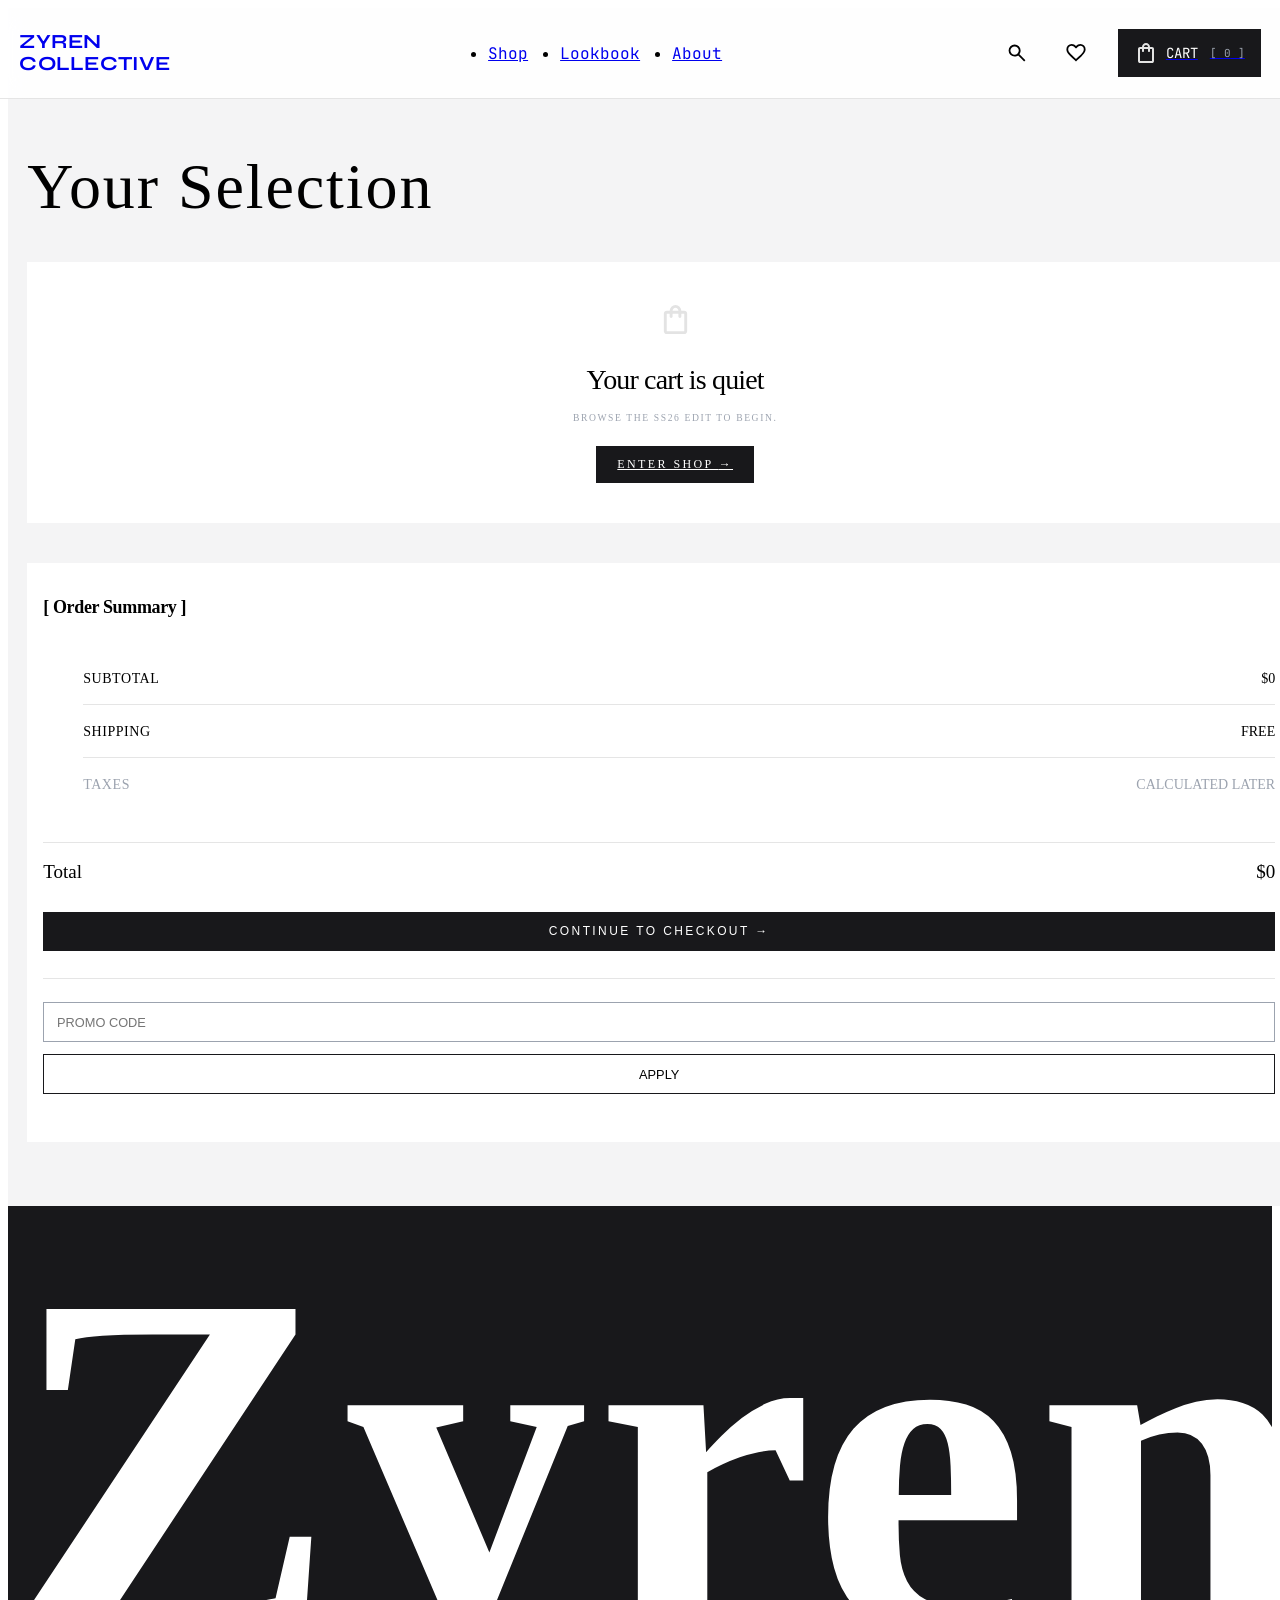
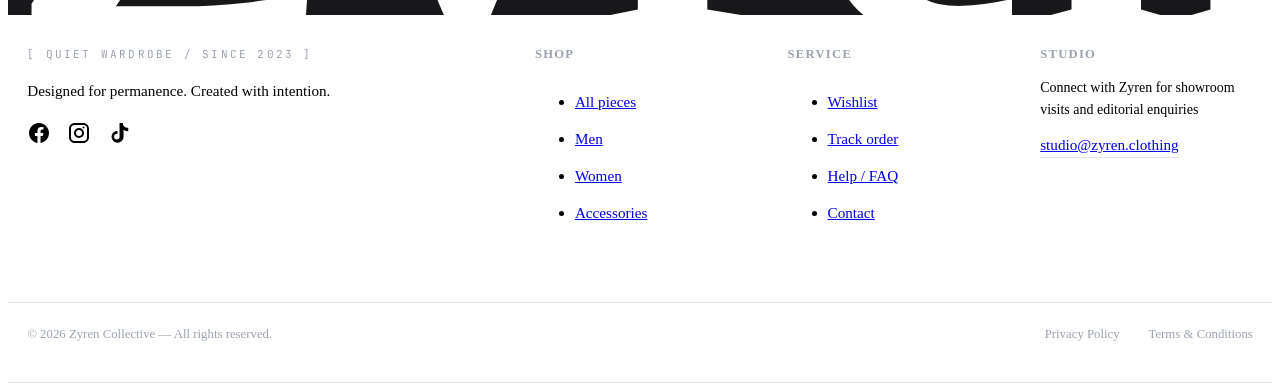
==== commit 7331b877: "Implement promo code validation" ====
--- a/cart.html
+++ b/cart.html
@@ -25,7 +25,7 @@
     <link rel="stylesheet" href="css/media.css">
 
     <!-- script -->
-    <script type="module" defer src="reusable-components/cart.js"></script>
+    <script type="module" defer src="js/reusable-components/cart.js"></script>
 </head>
 
 <body>
@@ -211,4 +211,144 @@
         </div>
     </div>
 
+     <main>
+        <section class="cart">
+            <div class="cart__header">
+                <h1 class="cart__title">Your Selection</h1>
+            </div>
+
+            <div class="cart__layout">
+                <div class="cart__empty">
+                    <span class="cart__icon">
+                        <svg xmlns="http://www.w3.org/2000/svg" aria-hidden="true" height="35px" viewBox="0 -960 960 960" width="35px" fill="#e3e3e3"><path d="M240-80q-33 0-56.5-23.5T160-160v-480q0-33 23.5-56.5T240-720h80q0-66 47-113t113-47q66 0 113 47t47 113h80q33 0 56.5 23.5T800-640v480q0 33-23.5 56.5T720-80H240Zm0-80h480v-480h-80v80q0 17-11.5 28.5T600-520q-17 0-28.5-11.5T560-560v-80H400v80q0 17-11.5 28.5T360-520q-17 0-28.5-11.5T320-560v-80h-80v480Zm160-560h160q0-33-23.5-56.5T480-800q-33 0-56.5 23.5T400-720ZM240-160v-480 480Z"/></svg>
+                    </span>
+                    <h2 class="cart__empty-state-heading">Your cart is quiet</h2>
+                    <p class="cart__empty-supporting-text">Browse the SS26 edit to begin.</p>
+                    <div class="cart__shop-btn-wrapper">
+                        <a href="shop.html" class="cart__shop-btn">Enter Shop <span class="categories__link-arrow">&rightarrow;</span></a>
+                    </div>
+                </div>
+
+                <aside class="cart__summary-layout">
+                    <h2 class="cart__summary-header">[ Order Summary ]</h2>
+                    <div class="cart__summary-breakdown">
+                        <ul class="cart__summary-lists">
+                            <li class="cart__summary-row">
+                                <span class="cart__summary-label">Subtotal</span>
+                                <span class="cart__summary-value">$0</span>
+                            </li>
+
+                             <li class="cart__summary-row">
+                                <span class="cart__summary-label">Shipping</span>
+                                <span class="cart__summary-value">FREE</span>
+                            </li>
+
+                             <li class="cart__summary-row">
+                                <span class="cart__summary-label">Taxes</span>
+                                <span class="cart__summary-value">CALCULATED LATER</span>
+                            </li>
+                        </ul>
+                        <div class="cart__summary-total">
+                            <span class="cart__total-label">Total</span>
+                            <span class="cart__total-value">$0</span>
+                        </div>
+                    </div>
+
+                    <button type="button" class="cart__checkout-btn">
+                        <span>CONTINUE TO CHECKOUT</span> 
+                        <span class="categories__link-arrow">&rightarrow;</span>
+                    </button>
+
+                    <div class="cart__promo-layout">
+                        <label for="cart__promo-input" class="sr-only">PROMO CODE</label>
+                        <input id="cart__promo-input" placeholder="PROMO CODE" type="text">
+                        <button type="button" class="cart__promo-btn">APPLY</button>
+                        <p class="cart__promo-message" aria-live="polite"></p>
+                    </div>
+                </aside>
+            </div>
+        </section>
+    </main>
+
+    <footer class="footer-section">
+        <div class="footer-section__logo-wrapper">
+            <p class="footer-section__logo-text">Zyren</p>
+        </div>
+        <div class="footer-section__dflex">
+            <div class="footer-section__content">
+                <span class="footer-section__est-info">[ Quiet Wardrobe / Since 2023 ]</span>
+                <p class="footer-section__text">Designed for permanence. Created with intention.</p>
+                <div class="footer-section__social-links">
+                    <a href="#" class="footer-section__social-link"><svg xmlns="http://www.w3.org/2000/svg" width="24" height="24" fill="#000" viewBox="0 0 24 24"><path d="M22 12.07C22 6.503 17.523 2 12 2S2 6.503 2 12.07c0 5.017 3.657 9.177 8.438 9.93v-7.03H7.898v-2.9h2.54V9.845c0-2.52 1.492-3.913 3.777-3.913 1.094 0 2.238.196 2.238.196v2.475h-1.26c-1.243 0-1.63.774-1.63 1.567v1.88h2.773l-.443 2.9h-2.33V22c4.78-.753 8.437-4.913 8.437-9.93z"/></svg></a>
+                    <a href="#" class="footer-section__social-link"><svg xmlns="http://www.w3.org/2000/svg" width="24" height="24" fill="#000" viewBox="0 0 24 24"><path d="M7.75 2C4.574 2 2 4.574 2 7.75v8.5C2 19.426 4.574 22 7.75 22h8.5C19.426 22 22 19.426 22 16.25v-8.5C22 4.574 19.426 2 16.25 2h-8.5zm0 2h8.5A3.75 3.75 0 0 1 20 7.75v8.5A3.75 3.75 0 0 1 16.25 20h-8.5A3.75 3.75 0 0 1 4 16.25v-8.5A3.75 3.75 0 0 1 7.75 4zm8.75 1.5a1 1 0 1 0 0 2 1 1 0 0 0 0-2zM12 7a5 5 0 1 0 0 10 5 5 0 0 0 0-10zm0 2a3 3 0 1 1 0 6 3 3 0 0 1 0-6z"/></svg></a>
+                    <a href="#" class="footer-section__social-link"><svg xmlns="http://www.w3.org/2000/svg" width="24" height="24" fill="#000" viewBox="0 0 24 24"><path d="M19.589 6.686a4.793 4.793 0 0 1-3.77-4.717h-3.276v13.766a2.724 2.724 0 1 1-2.724-2.724c.226 0 .445.028.655.08V9.768a6.003 6.003 0 1 0 6.07 5.999V8.745a8.073 8.073 0 0 0 4.717 1.51V6.686h-1.672z"/></svg></a>
+                </div>
+            </div>
+            
+            <nav aria-label="footer section navigation" class="footer-section__navs">
+                <div class="footer-section__nav-dflex">
+                    <div class="footer-section__nav-content">
+                        <h2 class="footer-section__nav-title">SHOP</h2>
+                        <ul class="footer-section__nav-items">
+                            <li class="footer-section__nav-list">
+                                <a class="footer-section__nav-link" href="shop.html">All pieces</a>
+                            </li>
+
+                            <li class="footer-section__nav-list">
+                                <a class="footer-section__nav-link" href="shop.html">Men</a>
+                            </li>
+
+                            <li class="footer-section__nav-list">
+                                <a class="footer-section__nav-link" href="shop.html">Women</a>
+                            </li>
+
+                            <li class="footer-section__nav-list">
+                                <a class="footer-section__nav-link" href="shop.html">Accessories</a>
+                            </li>
+                        </ul>
+                    </div>
+
+                    <div class="footer-section__nav-content">
+                        <h2 class="footer-section__nav-title">SERVICE</h2>
+                        <ul class="footer-section__nav-items">
+                            <li class="footer-section__nav-list">
+                                <a class="footer-section__nav-link" href="wishlist.html">Wishlist</a>
+                            </li>
+
+                            <li class="footer-section__nav-list">
+                                <a class="footer-section__nav-link" href="track-order.html">Track order</a>
+                            </li>
+
+                            <li class="footer-section__nav-list">
+                                <a class="footer-section__nav-link" href="faq.html">Help / FAQ</a>
+                            </li>
+
+                            <li class="footer-section__nav-list">
+                                <a class="footer-section__nav-link" href="contact.html">Contact</a>
+                            </li>
+                        </ul>
+                    </div>
+
+                    <div class="footer-section__contact">
+                        <h2 class="footer-section__contact-title">STUDIO</h2>
+                        <p class="footer-section__contact-text">Connect with Zyren for showroom visits and editorial enquiries</p>
+                        <a class="footer-section__contact-link-wrapper" href="https://mail.google.com/mail/?view=cm&fs=1&to=studio@auren.clothing&su=Work%20with%20Auren&body=Hello%20Auren%20Studio," target="_blank">
+                            <span class="footer-section__contact-link">studio@zyren.clothing</span>
+                        </a>
+                    </div>
+                </div>
+            </nav>
+        </div>
+
+        <div class="footer-section__legal">
+            <p class="footer-section__copyright">&copy; 2026 Zyren Collective — All rights reserved.</p>
+            <div class="footer-section__legal-dflex">
+                <p class="footer-section__policy">Privacy Policy</p>
+                <p class="footer-section__terms">Terms & Conditions</p>
+            </div>
+        </div>
+    </footer>
+
+
+    <div class="menu-overlay js-menu-overlay"></div> 
 </body>
--- a/css/components.css
+++ b/css/components.css
@@ -298,7 +298,9 @@
 
 .hero-section__primary-cta,
 .hero-section__secondary-cta,
-.wishlist__shop-btn{
+.wishlist__shop-btn,
+.cart__shop-btn,
+.cart__checkout-btn{
   width:fit-content;
   font-size:0.75rem;
   letter-spacing:0.2em;
@@ -366,7 +368,8 @@
 .promotional-section__title,
 .testimonials-section__title,
 .wishlist__title,
-.faq__title{
+.faq__title,
+.cart__title{
   margin:0;
   font-size: clamp(2rem, 4vw, 3.5rem);
   line-height:1.1;
@@ -757,6 +760,7 @@
 }
 
 .wishlist,
+.cart,
 .faq{
   background-color:rgb(244, 244, 245);
 }
@@ -768,7 +772,8 @@
   color:rgb(156, 163, 175);
 }
 
-.wishlist__empty-state-heading{
+.wishlist__empty-state-heading,
+.cart__empty-state-heading{
   font-size:1.75rem;
   font-weight:500;
   line-height:1.1;
@@ -776,7 +781,8 @@
   text-align:center;
 }
 
-.wishlist__supporting-text{
+.wishlist__supporting-text,
+.cart__empty-supporting-text{
   font-size:0.93rem;
   line-height:1.5;
   text-align:center;
@@ -858,10 +864,10 @@
 }
 
 .contact__title{
-    font-size:2.8rem;
-    font-weight:500;
-    line-height:1;
-    letter-spacing: -0.03em;
+  font-size:2.8rem;
+  font-weight:500;
+  line-height:1;
+  letter-spacing: -0.03em;
 }
 
 .contact__text{
@@ -872,7 +878,7 @@
 }
 
 .contact__form-wrapper{
-    border:1px solid rgb(24, 24, 27);
+  border:1px solid rgb(24, 24, 27);
 }
 
 .contact__form-title{
@@ -1079,3 +1085,107 @@
 .error-msg-style{
   color:#DC2626;
 }
+
+.cart__empty-supporting-text{
+  font-size:0.6rem;
+  color:rgb(156, 163, 175);
+  text-transform: uppercase;
+  letter-spacing:.1rem;
+}
+
+.cart__summary-header{
+  font-size: 1.125rem;
+  font-weight: 600;
+  line-height: 1.4;
+  letter-spacing: -0.02em;
+}
+
+.cart__summary-row:not(:last-child)::after{
+  content:"";
+  position:absolute;
+  width:100%;
+  height:1px;
+  bottom:0;
+  left:0;
+  background-color:rgba(0, 0, 0, 0.1);
+}
+
+.cart__summary-label,
+.cart__summary-value{
+  font-size:0.875rem;
+  line-height: 1.5;
+}
+
+.cart__summary-label {
+  text-transform: uppercase;
+  letter-spacing: 0.04em;
+}
+
+.cart__summary-value {
+  font-weight: 500;
+  font-variant-numeric: tabular-nums;
+}
+
+.cart__summary-row:last-child{
+  color:rgb(156, 163, 175);
+  margin-bottom:0;
+}
+
+.cart__summary-total,
+.cart__promo-layout{
+  position:relative;
+  padding-top:1.2em;
+}
+
+.cart__summary-total::before,
+.cart__promo-layout::before{
+  position:absolute;
+  content:"";
+  width:100%;
+  height:1px;
+  top:0;
+  left:0;
+  background-color:rgba(0, 0, 0, 0.1);
+}
+
+.cart__total-label,
+.cart__total-value{
+  font-size:1.19rem;
+}
+
+.cart__checkout-btn{
+  width:100%;
+}
+
+#cart__promo-input,
+.cart__promo-btn{
+  padding:0.9em 1em;
+}
+
+#cart__promo-input{
+  border:1px solid rgb(156, 163, 175);
+  font-size:0.8rem;
+}
+
+#cart__promo-input::placeholder{
+  font-size:0.8rem;
+}
+
+.cart__promo-btn{
+  border:1px solid rgb(24, 24, 27);
+  background: transparent;
+  font-size:0.8rem;
+  cursor:pointer;
+}
+
+.cart__promo-message{
+    font-size:0.875rem;
+}
+
+.promo-error-message{
+  color:#DC2626;
+}
+
+.promo-success-message{
+  color:rgb(24, 24, 27);
+}
--- a/css/layout.css
+++ b/css/layout.css
@@ -296,7 +296,8 @@
 .lookbook__content-media,
 .wishlist,
 .faq,
-.contact{
+.contact,
+.cart{
     max-width:1280px;
     margin:0 auto;
     padding:5em 1.2em;
@@ -875,7 +876,9 @@
 .lookbook__text,
 .wishlist__item-count,
 .wishlist__empty-state-heading,
-.wishlist__supporting-text{
+.cart__empty-state-heading,
+.wishlist__supporting-text,
+.cart__empty-supporting-text{
     margin-top:0;
     margin-bottom:0;
 }
@@ -890,6 +893,7 @@
 
 .lookbook__img-wrapper,
 .wishlist__header,
+.cart__header,
 .faq__header,
 .faq__summary,
 .contact,
@@ -905,28 +909,32 @@
     margin-bottom:1rem;
 }
 
-.wishlist{
+.wishlist,
+.cart{
     border:none;
     width:100%;
     padding-bottom:4em;
 }
 
-.wishlist__header{
+.wishlist__header,
+.cart__header{
     margin-top:4em;
     gap:.5rem;
 }
 
-.wishlist__empty{
-    display:flex;
-    flex-direction:column;
-    gap:.5rem;
+.wishlist__empty,
+.cart__empty{
+    display:flex;
+    flex-direction:column;
+    gap:.9rem;
     width:100%;
     background-color:rgb(255, 255, 255);
     margin-top:2.5em;
     padding:2.5em 1em;
 }
 
-.wishlist__love-icon{
+.wishlist__love-icon,
+.cart__icon{
     display:grid;
     place-items:center;
     margin-bottom:.7em;
@@ -938,14 +946,16 @@
     object-fit:contain;
 }
 
-.wishlist__shop-btn{
+.wishlist__shop-btn,
+.cart__shop-btn{
     padding: 0.9em 1.75em;
     margin-top:.35em;
 }
 
 .wishlist__shop-btn-wrapper,
 .contact__btn-wrapper,
-.contact__success-btn-wrapper{
+.contact__success-btn-wrapper,
+.cart__shop-btn-wrapper{
     display:flex;
     align-items:center;
     justify-content:center;
@@ -1318,3 +1328,61 @@
 .contact__success{
     pointer-events:auto;
 }
+
+.cart__empty{
+    gap:1rem;
+}
+
+.cart__summary-layout{
+    background-color:rgb(255, 255, 255);
+    margin-top:2.5em;
+    padding:2em 1em 3em 1em;
+}
+
+.cart__summary-header{
+    margin-top:0;
+    margin-bottom:1.8em;
+}
+
+.cart__summary-breakdown{
+    display:flex;
+    flex-direction:column;
+    gap:.9rem;
+}
+
+.cart__summary-row,
+.cart__summary-total{
+    position:relative;
+    display:flex;
+    align-items:center;
+    justify-content:space-between;
+    margin-bottom:1em;
+    padding-bottom:1em;
+}
+
+.cart__summary-total{
+    margin-bottom:1.8em;
+    padding-bottom:0;
+}
+
+.cart__checkout-btn{
+    margin-bottom:2.3em;
+}
+
+.cart__promo-layout{
+    display:flex;
+    flex-direction:column;
+    gap:.75rem;
+    padding-top:1.5em;
+}
+
+.cart__promo-message{
+    display:none;
+    margin-top:.5em;
+    margin-bottom:0;
+}
+
+.promo-error-message,
+.promo-success-message{
+    display:block;
+}
--- a/css/media.css
+++ b/css/media.css
@@ -222,6 +222,7 @@
     .promotional-section__title,
     .testimonials-section__title,
     .wishlist__title,
+    .cart__title,
     .faq__title,
     .contact__title{
         font-size: 2.8rem;
@@ -755,6 +756,7 @@
     .promotional-section__title,
     .testimonials-section__title,
     .wishlist__title,
+    .cart__title,
     .faq__title,
     .contact__title{
         font-size: 4rem;
